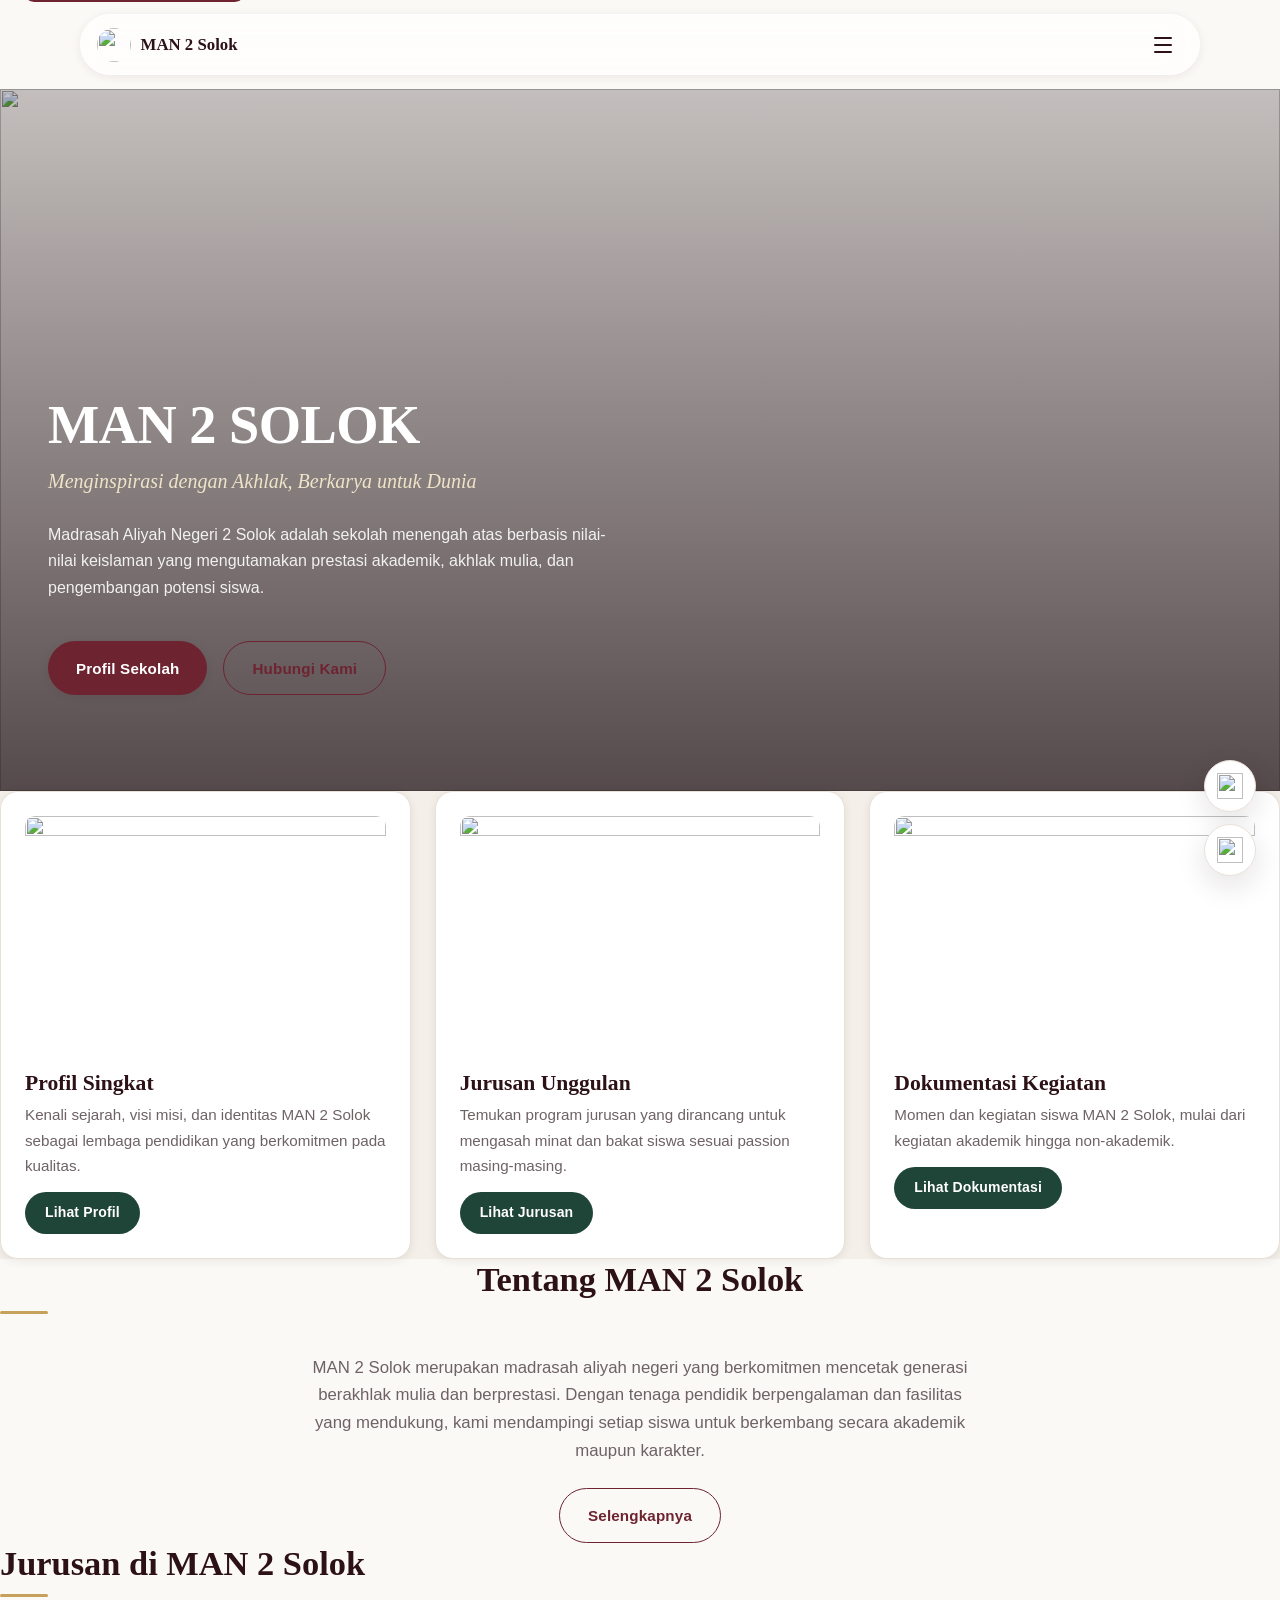
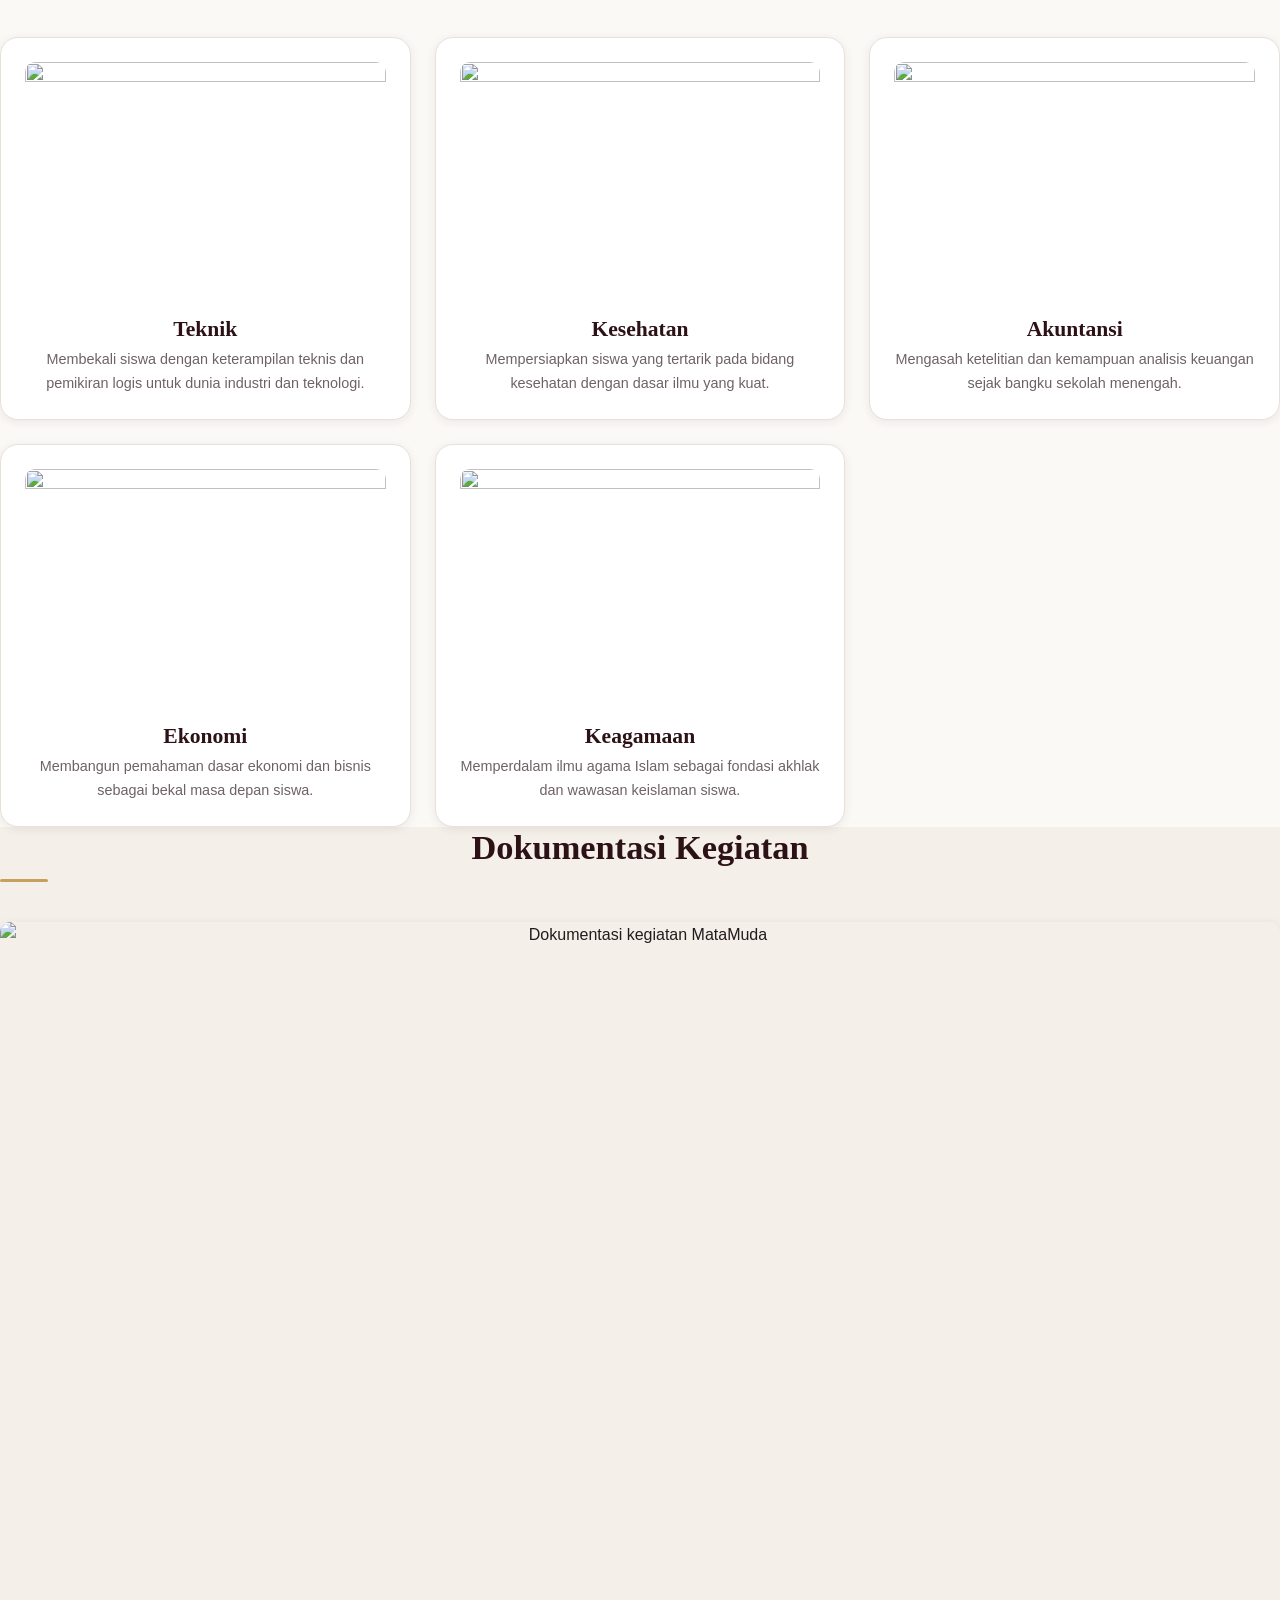
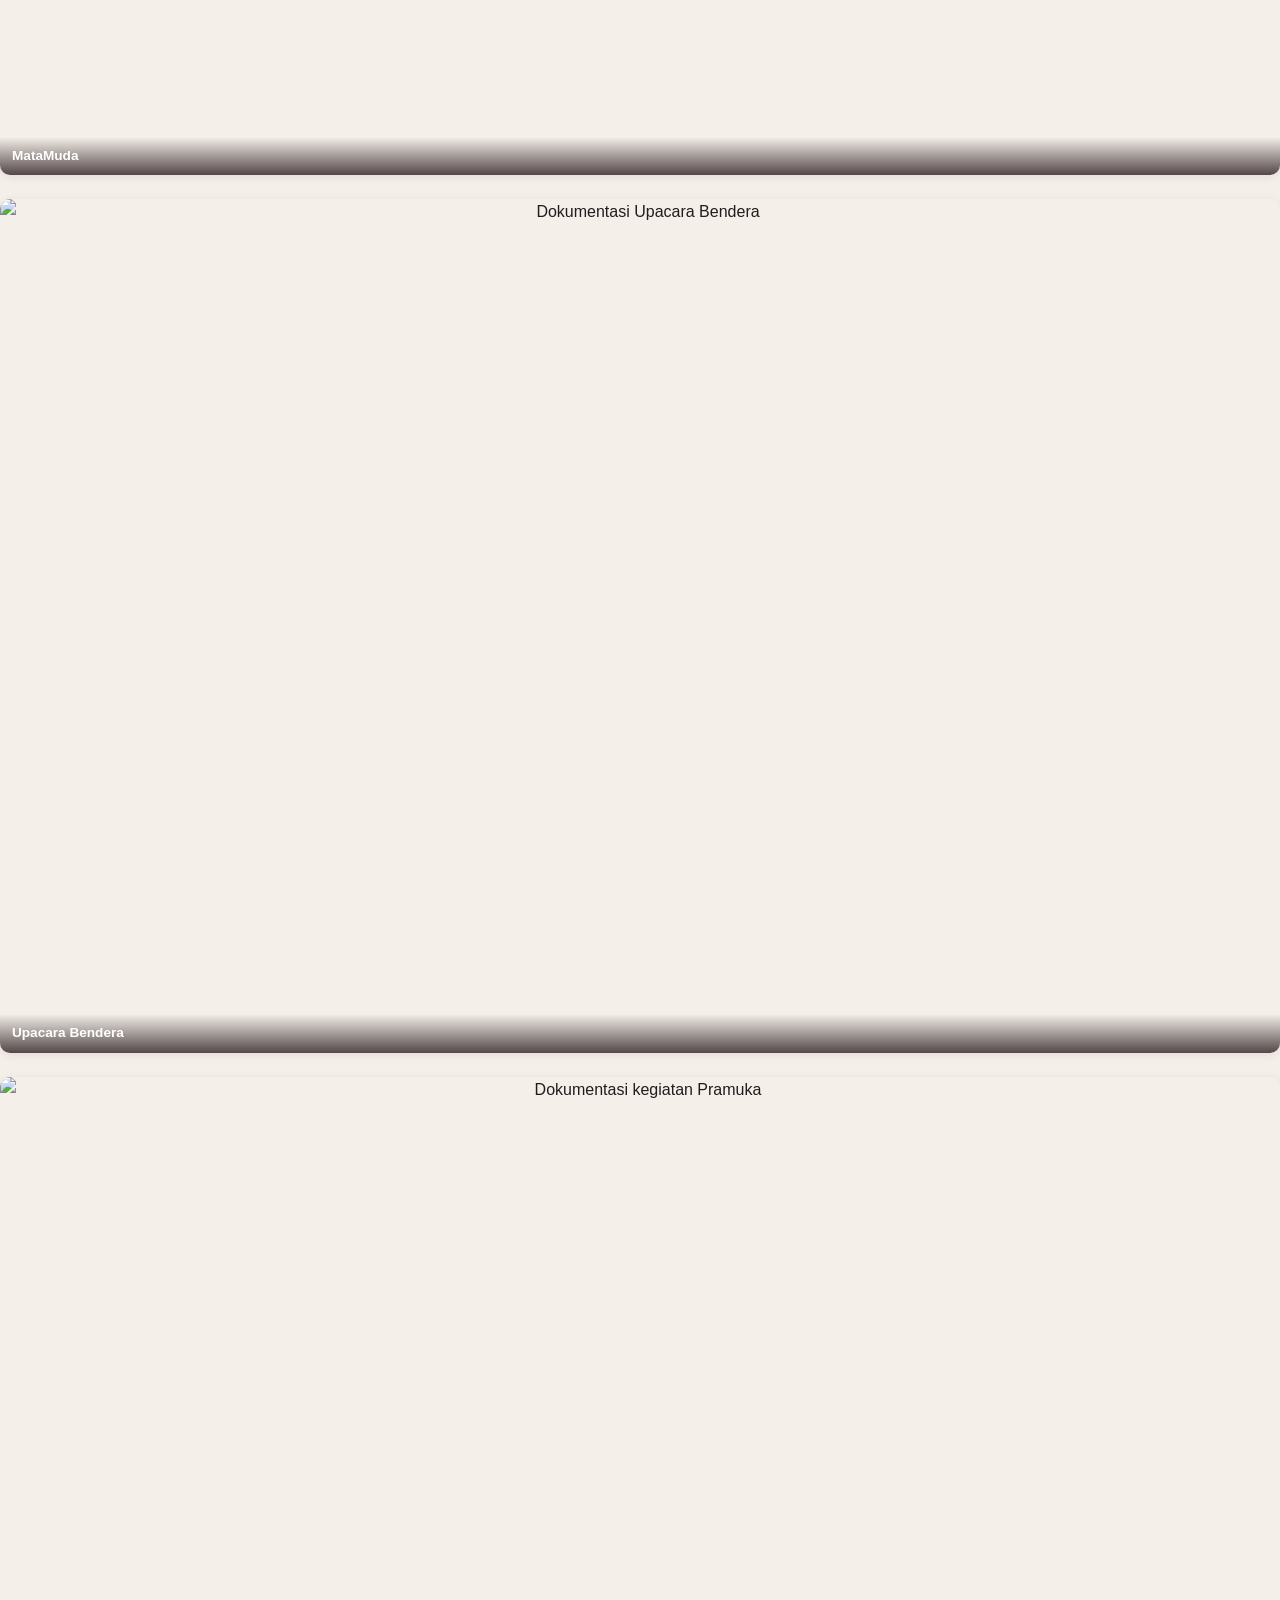
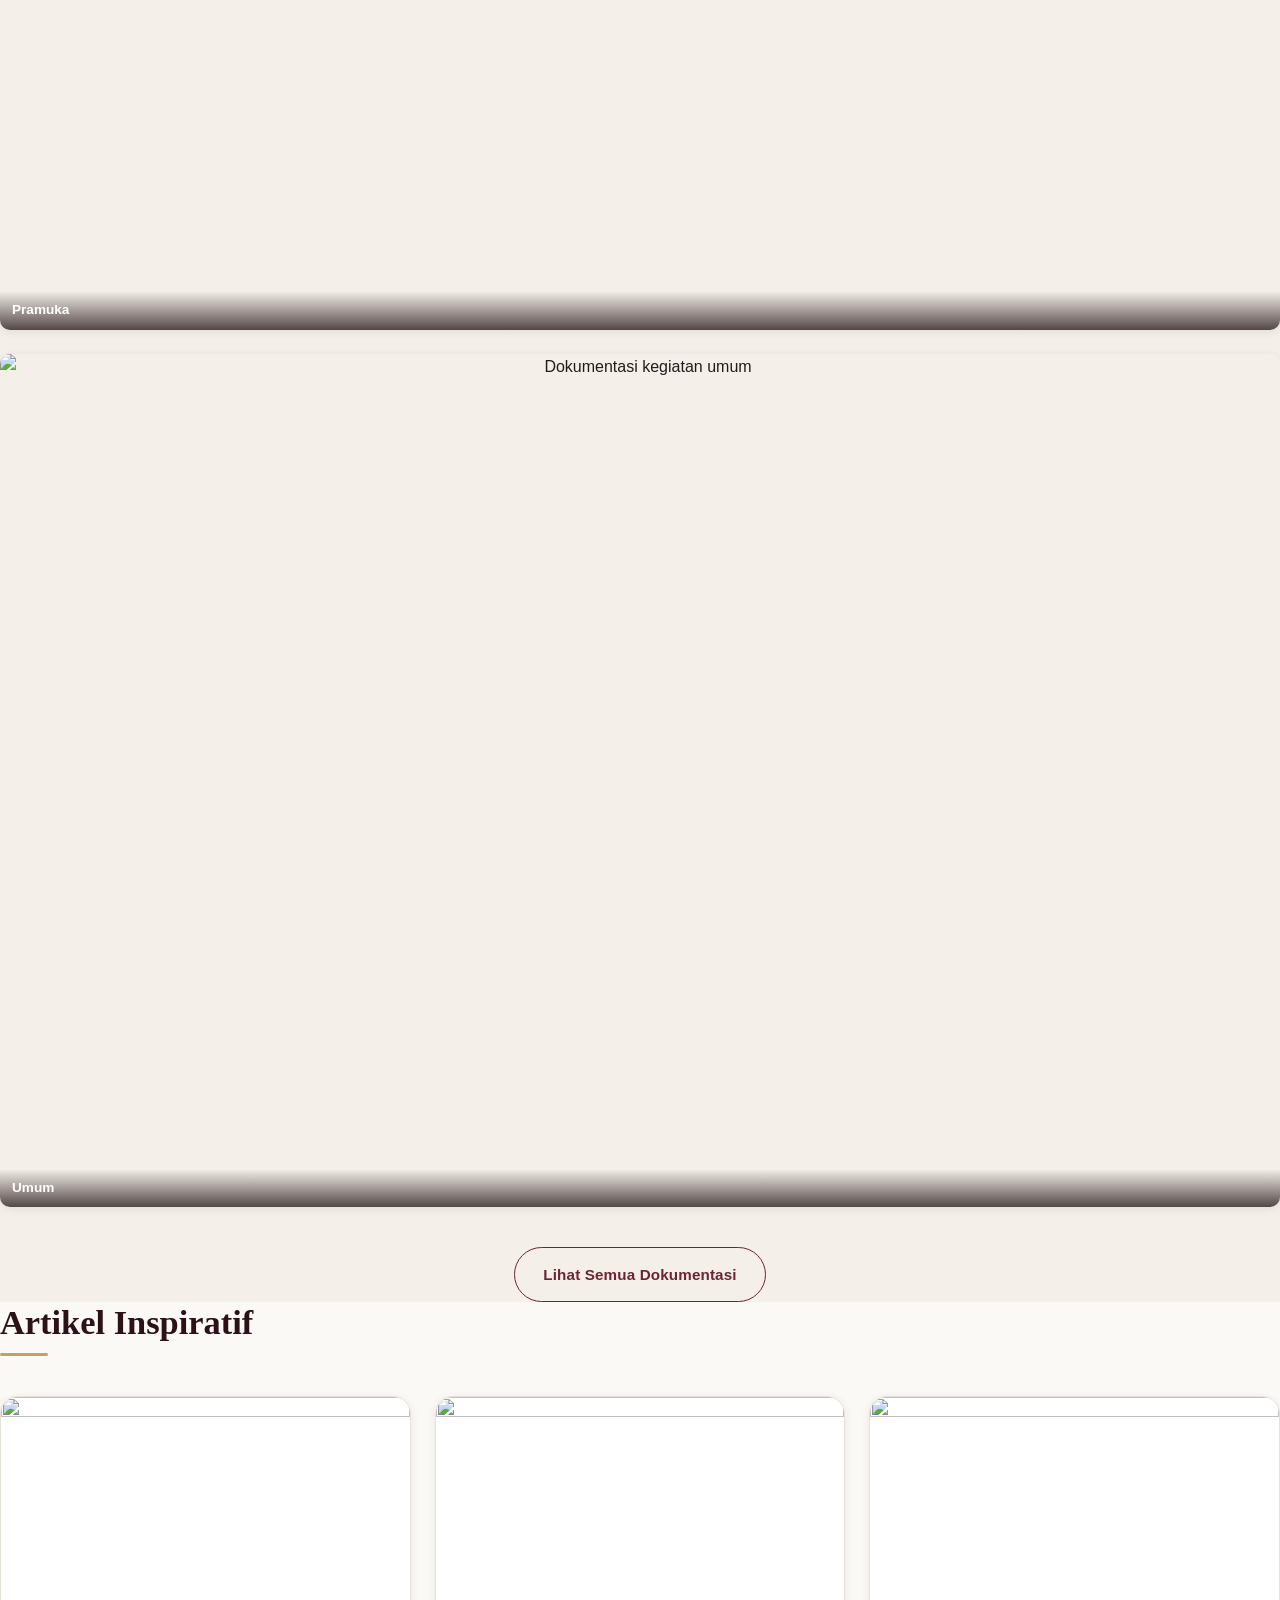
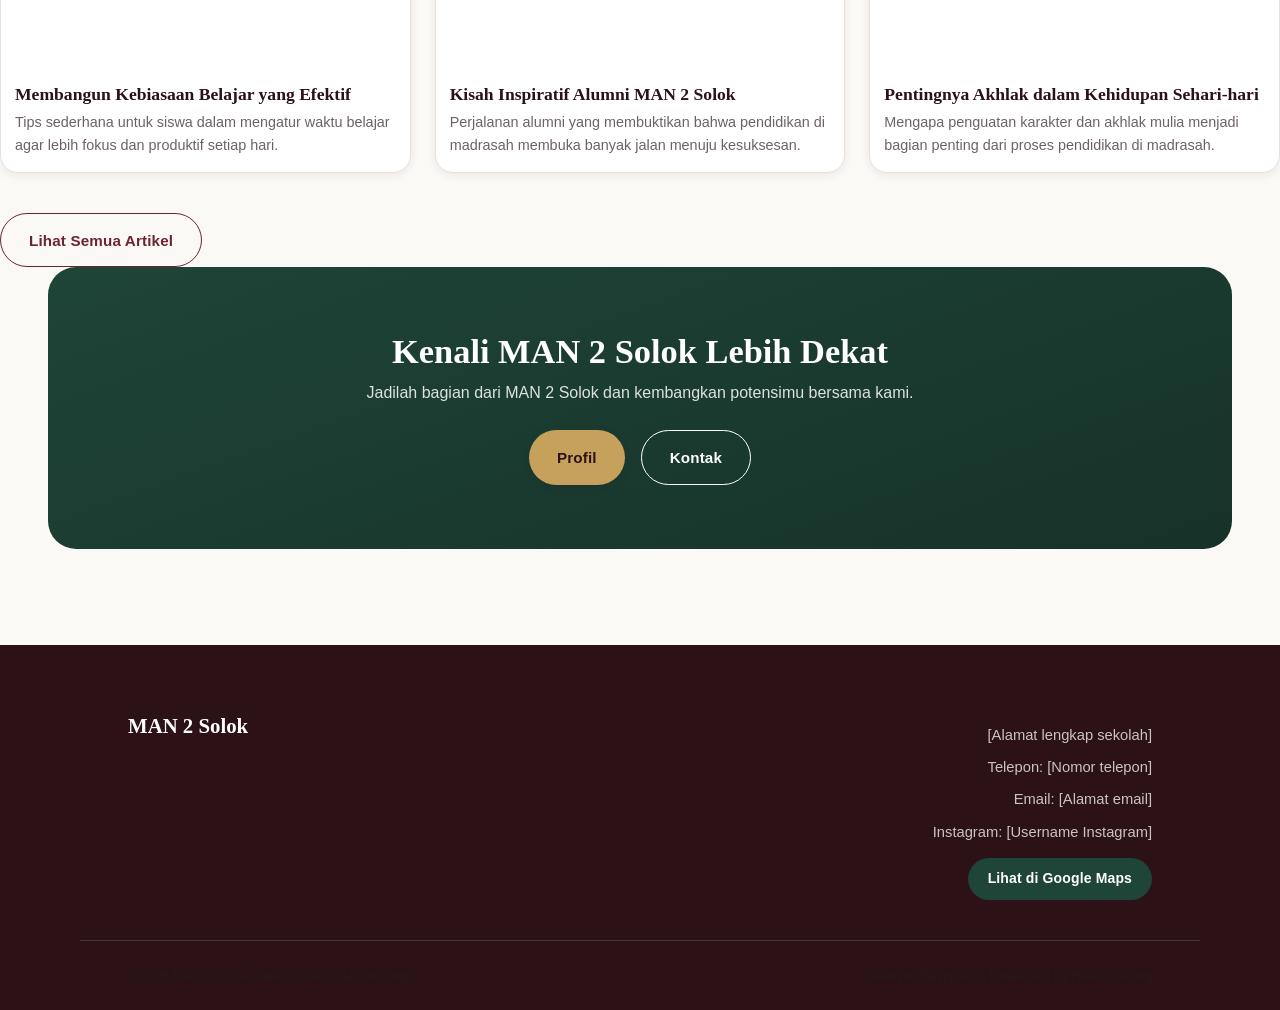
==== index.html @ d17313c2 "Add files via upload" ====
<!DOCTYPE html>
<html lang="id">
<head>
  <meta charset="UTF-8">
  <meta name="viewport" content="width=device-width, initial-scale=1.0">
  <title>MAN 2 Solok | Website Resmi</title>
  <meta name="description" content="Website resmi Madrasah Aliyah Negeri 2 Solok — profil sekolah, jurusan, fasilitas, dokumentasi kegiatan, dan artikel inspiratif.">
  <link rel="stylesheet" href="style.css">
</head>
<body>

  <!-- Skip link untuk aksesibilitas -->
  <a href="#konten-utama" class="skip-link">Lewati ke konten utama</a>

  <!-- ===================== LOADING SCREEN ===================== -->
  <div class="loading-screen" id="loading-screen" role="status" aria-live="polite">
    <div class="loading-content">
      <p class="loading-line loading-welcome">Welcome to MAN 2 SOLOK</p>
      <p class="loading-line loading-caption">Animasi Loading yang Premium</p>
      <p class="loading-line loading-credit">Project by Haikal Ashidiq</p>
    </div>
  </div>

  <!-- ===================== HEADER / NAVIGASI ===================== -->
  <header class="site-header" id="site-header">
    <div class="header-inner">
      <a href="index.html" class="brand">
        <img src="assets/logo.png" alt="" class="brand-logo">
        <span class="brand-name">MAN 2 Solok</span>
      </a>

      <button type="button" class="menu-toggle" id="menu-toggle" aria-controls="fullscreen-menu" aria-expanded="false">
        <span class="menu-toggle-bar"></span>
        <span class="menu-toggle-bar"></span>
        <span class="menu-toggle-bar"></span>
        <span class="sr-only">Buka menu navigasi</span>
      </button>
    </div>
  </header>

  <!-- ===================== FULLSCREEN MENU OVERLAY ===================== -->
  <nav class="fullscreen-menu" id="fullscreen-menu" aria-hidden="true" aria-label="Menu utama">
    <ul class="fullscreen-menu-list">
      <li><a href="index.html" class="fullscreen-menu-link">Beranda</a></li>
      <li><a href="profil.html" class="fullscreen-menu-link">Profil Sekolah</a></li>
      <li><a href="jurusan.html" class="fullscreen-menu-link">Jurusan</a></li>
      <li><a href="fasilitas.html" class="fullscreen-menu-link">Fasilitas</a></li>
      <li><a href="dokumentasi.html" class="fullscreen-menu-link">Dokumentasi</a></li>
      <li><a href="artikel.html" class="fullscreen-menu-link">Artikel Inspiratif</a></li>
      <li><a href="kontak.html" class="fullscreen-menu-link">Kontak</a></li>
    </ul>
  </nav>

  <main id="konten-utama">

    <!-- ===================== HERO SECTION ===================== -->
    <section class="hero" id="hero">
      <div class="hero-media">
        <img src="assets/hero.webp" alt="" class="hero-image">
        <div class="hero-overlay"></div>
      </div>
      <div class="hero-content">
        <h1 class="hero-title">MAN 2 SOLOK</h1>
        <p class="hero-tagline">Menginspirasi dengan Akhlak, Berkarya untuk Dunia</p>
        <p class="hero-text">Madrasah Aliyah Negeri 2 Solok adalah sekolah menengah atas berbasis nilai-nilai keislaman yang mengutamakan prestasi akademik, akhlak mulia, dan pengembangan potensi siswa.</p>
        <div class="hero-actions">
          <a href="profil.html" class="btn btn-primary">Profil Sekolah</a>
          <a href="kontak.html" class="btn btn-secondary">Hubungi Kami</a>
        </div>
      </div>
    </section>

    <!-- ===================== HIGHLIGHT SECTION ===================== -->
    <section class="highlight-section" id="highlight" aria-labelledby="highlight-heading">
      <h2 id="highlight-heading" class="section-heading sr-only">Sekilas MAN 2 Solok</h2>
      <div class="highlight-grid">

        <article class="highlight-card">
          <img src="assets/highlight-profil.webp" alt="" class="highlight-image">
          <h3 class="highlight-title">Profil Singkat</h3>
          <p class="highlight-desc">Kenali sejarah, visi misi, dan identitas MAN 2 Solok sebagai lembaga pendidikan yang berkomitmen pada kualitas.</p>
          <a href="profil.html" class="btn btn-card">Lihat Profil</a>
        </article>

        <article class="highlight-card">
          <img src="assets/highlight-jurusan.webp" alt="" class="highlight-image">
          <h3 class="highlight-title">Jurusan Unggulan</h3>
          <p class="highlight-desc">Temukan program jurusan yang dirancang untuk mengasah minat dan bakat siswa sesuai passion masing-masing.</p>
          <a href="jurusan.html" class="btn btn-card">Lihat Jurusan</a>
        </article>

        <article class="highlight-card">
          <img src="assets/highlight-dokumentasi.webp" alt="" class="highlight-image">
          <h3 class="highlight-title">Dokumentasi Kegiatan</h3>
          <p class="highlight-desc">Momen dan kegiatan siswa MAN 2 Solok, mulai dari kegiatan akademik hingga non-akademik.</p>
          <a href="dokumentasi.html" class="btn btn-card">Lihat Dokumentasi</a>
        </article>

      </div>
    </section>

    <!-- ===================== ABOUT PREVIEW ===================== -->
    <section class="about-preview" id="about-preview" aria-labelledby="about-heading">
      <h2 id="about-heading" class="section-heading">Tentang MAN 2 Solok</h2>
      <p class="about-text">MAN 2 Solok merupakan madrasah aliyah negeri yang berkomitmen mencetak generasi berakhlak mulia dan berprestasi. Dengan tenaga pendidik berpengalaman dan fasilitas yang mendukung, kami mendampingi setiap siswa untuk berkembang secara akademik maupun karakter.</p>
      <a href="profil.html" class="btn btn-secondary">Selengkapnya</a>
    </section>

    <!-- ===================== JURUSAN PREVIEW ===================== -->
    <section class="jurusan-preview" id="jurusan-preview" aria-labelledby="jurusan-heading">
      <h2 id="jurusan-heading" class="section-heading">Jurusan di MAN 2 Solok</h2>
      <div class="jurusan-grid">

        <article class="jurusan-card">
          <img src="assets/jurusan-teknik.webp" alt="" class="jurusan-image">
          <h3 class="jurusan-title">Teknik</h3>
          <p class="jurusan-desc">Membekali siswa dengan keterampilan teknis dan pemikiran logis untuk dunia industri dan teknologi.</p>
        </article>

        <article class="jurusan-card">
          <img src="assets/jurusan-kesehatan.webp" alt="" class="jurusan-image">
          <h3 class="jurusan-title">Kesehatan</h3>
          <p class="jurusan-desc">Mempersiapkan siswa yang tertarik pada bidang kesehatan dengan dasar ilmu yang kuat.</p>
        </article>

        <article class="jurusan-card">
          <img src="assets/jurusan-akuntansi.webp" alt="" class="jurusan-image">
          <h3 class="jurusan-title">Akuntansi</h3>
          <p class="jurusan-desc">Mengasah ketelitian dan kemampuan analisis keuangan sejak bangku sekolah menengah.</p>
        </article>

        <article class="jurusan-card">
          <img src="assets/jurusan-ekonomi.webp" alt="" class="jurusan-image">
          <h3 class="jurusan-title">Ekonomi</h3>
          <p class="jurusan-desc">Membangun pemahaman dasar ekonomi dan bisnis sebagai bekal masa depan siswa.</p>
        </article>

        <article class="jurusan-card">
          <img src="assets/jurusan-keagamaan.webp" alt="" class="jurusan-image">
          <h3 class="jurusan-title">Keagamaan</h3>
          <p class="jurusan-desc">Memperdalam ilmu agama Islam sebagai fondasi akhlak dan wawasan keislaman siswa.</p>
        </article>

      </div>
    </section>

    <!-- ===================== DOCUMENTATION PREVIEW ===================== -->
    <section class="dokumentasi-preview" id="dokumentasi-preview" aria-labelledby="dokumentasi-heading">
      <h2 id="dokumentasi-heading" class="section-heading">Dokumentasi Kegiatan</h2>
      <div class="dokumentasi-grid">

        <figure class="dokumentasi-item">
          <img src="assets/dokumentasi-matamuda.webp" alt="Dokumentasi kegiatan MataMuda" class="dokumentasi-image">
          <figcaption class="dokumentasi-caption">MataMuda</figcaption>
        </figure>

        <figure class="dokumentasi-item">
          <img src="assets/dokumentasi-upacara.webp" alt="Dokumentasi Upacara Bendera" class="dokumentasi-image">
          <figcaption class="dokumentasi-caption">Upacara Bendera</figcaption>
        </figure>

        <figure class="dokumentasi-item">
          <img src="assets/dokumentasi-pramuka.webp" alt="Dokumentasi kegiatan Pramuka" class="dokumentasi-image">
          <figcaption class="dokumentasi-caption">Pramuka</figcaption>
        </figure>

        <figure class="dokumentasi-item">
          <img src="assets/dokumentasi-umum.webp" alt="Dokumentasi kegiatan umum" class="dokumentasi-image">
          <figcaption class="dokumentasi-caption">Umum</figcaption>
        </figure>

      </div>
      <a href="dokumentasi.html" class="btn btn-secondary">Lihat Semua Dokumentasi</a>
    </section>

    <!-- ===================== ARTICLE PREVIEW ===================== -->
    <section class="artikel-preview" id="artikel-preview" aria-labelledby="artikel-heading">
      <h2 id="artikel-heading" class="section-heading">Artikel Inspiratif</h2>
      <div class="artikel-grid">

        <article class="artikel-card">
          <img src="assets/artikel-1.webp" alt="" class="artikel-image">
          <h3 class="artikel-title">Membangun Kebiasaan Belajar yang Efektif</h3>
          <p class="artikel-excerpt">Tips sederhana untuk siswa dalam mengatur waktu belajar agar lebih fokus dan produktif setiap hari.</p>
        </article>

        <article class="artikel-card">
          <img src="assets/artikel-2.webp" alt="" class="artikel-image">
          <h3 class="artikel-title">Kisah Inspiratif Alumni MAN 2 Solok</h3>
          <p class="artikel-excerpt">Perjalanan alumni yang membuktikan bahwa pendidikan di madrasah membuka banyak jalan menuju kesuksesan.</p>
        </article>

        <article class="artikel-card">
          <img src="assets/artikel-3.webp" alt="" class="artikel-image">
          <h3 class="artikel-title">Pentingnya Akhlak dalam Kehidupan Sehari-hari</h3>
          <p class="artikel-excerpt">Mengapa penguatan karakter dan akhlak mulia menjadi bagian penting dari proses pendidikan di madrasah.</p>
        </article>

      </div>
      <a href="artikel.html" class="btn btn-secondary">Lihat Semua Artikel</a>
    </section>

    <!-- ===================== CALL TO ACTION ===================== -->
    <section class="cta-section" id="cta" aria-labelledby="cta-heading">
      <h2 id="cta-heading" class="cta-heading">Kenali MAN 2 Solok Lebih Dekat</h2>
      <p class="cta-text">Jadilah bagian dari MAN 2 Solok dan kembangkan potensimu bersama kami.</p>
      <div class="cta-actions">
        <a href="profil.html" class="btn btn-primary">Profil</a>
        <a href="kontak.html" class="btn btn-secondary">Kontak</a>
      </div>
    </section>

  </main>

  <!-- ===================== FOOTER ===================== -->
  <footer class="site-footer" id="site-footer">
    <div class="footer-inner">
      <div class="footer-brand">
        <span class="footer-name">MAN 2 Solok</span>
      </div>

      <div class="footer-contact">
        <p class="footer-address">[Alamat lengkap sekolah]</p>
        <p class="footer-phone">Telepon: [Nomor telepon]</p>
        <p class="footer-email">Email: [Alamat email]</p>
        <p class="footer-instagram">Instagram: [Username Instagram]</p>
        <a href="https://www.google.com/maps/search/?api=1&amp;query=MAN+2+Solok" class="btn btn-card footer-map-btn" target="_blank" rel="noopener noreferrer">Lihat di Google Maps</a>
      </div>
    </div>

    <div class="footer-bottom">
      <p class="footer-copyright">&copy; 2026 MAN 2 Solok. Seluruh hak cipta dilindungi.</p>
      <p class="footer-credit">Website Designed &amp; Developed by Haikal Ashidiq</p>
    </div>
  </footer>

  <!-- ===================== FLOATING ACTION BUTTONS ===================== -->
  <div class="floating-actions" id="floating-actions">
    <!-- TODO: ganti href dengan link resmi Instagram -->
    <a href="#" class="floating-btn floating-btn-instagram" aria-label="Instagram MAN 2 Solok" target="_blank" rel="noopener noreferrer">
      <img src="assets/instagram.png" alt="" class="floating-icon">
    </a>
    <!-- TODO: ganti href dengan link resmi WhatsApp -->
    <a href="#" class="floating-btn floating-btn-whatsapp" aria-label="Hubungi kami via WhatsApp" target="_blank" rel="noopener noreferrer">
      <img src="assets/whatsapp.png" alt="" class="floating-icon">
    </a>
  </div>

  <script src="script.js" defer></script>
</body>
</html>
---- style.css ----
/* ==========================================================================
   MAN 2 SOLOK — MASTER STYLESHEET
   Motto: "Menginspirasi dengan Akhlak, Berkarya untuk Dunia"
   Built only from selectors that actually exist in the 7 approved HTML pages.
   Sections:
   1 Reset/base  2 Root variables  3 Typography  4 Global layout  5 Links
   6 Buttons  7 Utilities  8 Loading screen  9 Header  10 Navigation
   11 Hero  12 Shared sections  13 Cards  14 Index/Beranda  15 Profil
   16 Jurusan  17 Fasilitas  18 Dokumentasi  19 Artikel  20 Kontak
   21 Footer  22 Floating buttons  23 Animations  24 Accessibility
   25 Responsive breakpoints
   ========================================================================== */

/* ---------- 1. RESET / BASE ---------- */
*, *::before, *::after { box-sizing: border-box; }
html { scroll-behavior: smooth; -webkit-text-size-adjust: 100%; }
body, h1, h2, h3, p, ul, ol, figure, blockquote, address { margin: 0; }
ul, ol { padding: 0; list-style: none; }
img { max-width: 100%; height: auto; display: block; }
a { color: inherit; text-decoration: none; }
button { font: inherit; color: inherit; background: none; border: 0; cursor: pointer; }

/* ---------- 2. ROOT VARIABLES ---------- */
:root {
  /* palette — maroon authoritative, forest green academic, soft gold accent, white dominant */
  --color-maroon: #6E2430;
  --color-maroon-dark: #4E1922;
  --color-maroon-ink: #2C1116;
  --color-forest: #1F4438;
  --color-forest-dark: #163229;
  --color-gold: #C6A15B;
  --color-gold-soft: #EFE3C8;
  --color-white: #FFFFFF;
  --color-bg: #FBF9F6;
  --color-bg-alt: #F4EFE9;
  --color-text: #241B1D;
  --color-text-muted: #6E6265;
  --color-border: #E8E1D9;
  --color-glass-bg: rgba(255, 255, 255, 0.7);
  --color-glass-border: rgba(255, 255, 255, 0.45);
  --color-overlay: rgba(30, 15, 18, 0.55);

  /* type */
  --font-display: 'Iowan Old Style', 'Palatino Linotype', Palatino, Georgia, 'Times New Roman', serif;
  --font-body: -apple-system, BlinkMacSystemFont, 'Segoe UI', Roboto, 'Helvetica Neue', Arial, sans-serif;

  /* spacing */
  --space-xs: 0.5rem;
  --space-sm: 0.875rem;
  --space-md: 1.5rem;
  --space-lg: 2.5rem;
  --space-xl: 4rem;
  --space-2xl: 6rem;

  /* shape */
  --radius-sm: 10px;
  --radius-md: 18px;
  --radius-lg: 28px;
  --radius-pill: 999px;

  /* elevation */
  --shadow-sm: 0 2px 10px rgba(44, 17, 22, 0.08);
  --shadow-md: 0 10px 30px rgba(44, 17, 22, 0.12);
  --shadow-lg: 0 20px 50px rgba(44, 17, 22, 0.16);

  /* motion */
  --transition-base: 220ms cubic-bezier(0.4, 0, 0.2, 1);
  --transition-slow: 480ms cubic-bezier(0.16, 1, 0.3, 1);

  /* layout */
  --content-width: 1120px;
  --content-padding: 1.25rem;
}

@media (min-width: 640px) { :root { --content-padding: 2rem; } }
@media (min-width: 1024px) { :root { --content-padding: 3rem; } }

/* ---------- 3. TYPOGRAPHY ---------- */
body {
  font-family: var(--font-body);
  font-size: 1rem;
  line-height: 1.65;
  color: var(--color-text);
  background: var(--color-bg);
  -webkit-font-smoothing: antialiased;
}

h1, h2, h3 { font-family: var(--font-display); font-weight: 600; line-height: 1.18; color: var(--color-maroon-ink); }
h1 { font-size: clamp(2.1rem, 6vw, 3.4rem); letter-spacing: -0.01em; }
h2 { font-size: clamp(1.5rem, 4vw, 2.15rem); }
h3 { font-size: clamp(1.1rem, 2.5vw, 1.35rem); }
p { color: var(--color-text); }

.section-heading {
  position: relative;
  margin-bottom: var(--space-lg);
  padding-bottom: var(--space-sm);
}
.section-heading::after {
  content: "";
  position: absolute;
  left: 0; bottom: 0;
  width: 48px; height: 3px;
  background: var(--color-gold);
  border-radius: var(--radius-pill);
}

/* ---------- 4. GLOBAL LAYOUT ---------- */
main { display: block; overflow-x: clip; }
.content-section {
  max-width: var(--content-width);
  margin: 0 auto;
  padding: var(--space-2xl) var(--content-padding);
}
.page-hero + .content-section { padding-top: var(--space-xl); }

/* ---------- 5. LINKS ---------- */
a:hover { color: var(--color-maroon); }
a:focus-visible,
button:focus-visible {
  outline: 2px solid var(--color-gold);
  outline-offset: 3px;
  border-radius: var(--radius-sm);
}

/* ---------- 6. BUTTONS ---------- */
.btn {
  display: inline-flex;
  align-items: center;
  gap: 0.5rem;
  padding: 0.85rem 1.75rem;
  border-radius: var(--radius-pill);
  font-family: var(--font-body);
  font-weight: 600;
  font-size: 0.95rem;
  letter-spacing: 0.01em;
  transition: transform var(--transition-base), box-shadow var(--transition-base), background var(--transition-base), color var(--transition-base);
  white-space: nowrap;
}
.btn-primary {
  background: var(--color-maroon);
  color: var(--color-white);
  box-shadow: var(--shadow-sm);
}
.btn-primary:hover { background: var(--color-maroon-dark); transform: translateY(-2px); box-shadow: var(--shadow-md); color: var(--color-white); }
.btn-secondary {
  background: transparent;
  color: var(--color-maroon);
  border: 1.5px solid var(--color-maroon);
}
.btn-secondary:hover { background: var(--color-maroon); color: var(--color-white); transform: translateY(-2px); }
.btn-card {
  padding: 0.6rem 1.25rem;
  font-size: 0.875rem;
  background: var(--color-forest);
  color: var(--color-white);
}
.btn-card:hover { background: var(--color-forest-dark); color: var(--color-white); transform: translateY(-1px); }

/* ---------- 7. UTILITIES ---------- */
.sr-only {
  position: absolute;
  width: 1px; height: 1px;
  padding: 0; margin: -1px;
  overflow: hidden;
  clip: rect(0, 0, 0, 0);
  white-space: nowrap;
  border: 0;
}
.skip-link {
  position: fixed;
  top: -3rem; left: var(--space-md);
  z-index: 1000;
  background: var(--color-maroon);
  color: var(--color-white);
  padding: 0.75rem 1.25rem;
  border-radius: var(--radius-sm);
  font-weight: 600;
  transition: top var(--transition-base);
}
.skip-link:focus { top: var(--space-md); color: var(--color-white); }

/* ---------- 8. LOADING SCREEN ---------- */
.loading-screen {
  position: fixed;
  inset: 0;
  z-index: 999;
  display: flex;
  align-items: center;
  justify-content: center;
  text-align: center;
  padding: var(--space-md);
  background:
    radial-gradient(circle at 30% 20%, rgba(198, 161, 91, 0.18), transparent 55%),
    linear-gradient(160deg, var(--color-maroon-ink) 0%, var(--color-maroon-dark) 48%, var(--color-forest-dark) 100%);
  animation: loading-screen-exit 700ms ease forwards;
  animation-delay: 5s;
}
.loading-content { max-width: 24rem; }
.loading-line {
  font-family: var(--font-display);
  color: var(--color-white);
  opacity: 0;
  transform: translateY(14px);
  animation: loading-line-in 700ms ease forwards;
}
.loading-welcome { font-size: clamp(1.4rem, 5vw, 1.9rem); font-weight: 600; animation-delay: 200ms; }
.loading-caption { margin-top: var(--space-xs); font-size: 0.95rem; color: var(--color-gold-soft); font-family: var(--font-body); letter-spacing: 0.03em; animation-delay: 550ms; }
.loading-credit { margin-top: var(--space-lg); font-size: 0.75rem; color: rgba(255,255,255,0.55); font-family: var(--font-body); text-transform: uppercase; letter-spacing: 0.12em; animation-delay: 900ms; }

/* ---------- 9. HEADER ---------- */
.site-header {
  position: sticky;
  top: 0;
  z-index: 500;
  padding: var(--space-sm) var(--content-padding);
}
.header-inner {
  max-width: var(--content-width);
  margin: 0 auto;
  display: flex;
  align-items: center;
  justify-content: space-between;
  padding: 0.6rem 1rem;
  background: var(--color-glass-bg);
  border: 1px solid var(--color-glass-border);
  border-radius: var(--radius-pill);
  box-shadow: var(--shadow-sm);
  backdrop-filter: blur(16px);
  -webkit-backdrop-filter: blur(16px);
}
.brand { display: flex; align-items: center; gap: 0.6rem; }
.brand-logo { width: 34px; height: 34px; border-radius: 50%; object-fit: cover; }
.brand-name { font-family: var(--font-display); font-weight: 600; font-size: 1.05rem; color: var(--color-maroon-ink); }

/* ---------- 10. NAVIGATION (menu toggle + fullscreen overlay) ---------- */
.menu-toggle {
  position: relative;
  width: 40px; height: 40px;
  display: flex;
  flex-direction: column;
  align-items: center;
  justify-content: center;
  gap: 5px;
  border-radius: 50%;
  transition: background var(--transition-base);
}
.menu-toggle:hover { background: rgba(110, 36, 48, 0.08); }
.menu-toggle-bar {
  width: 18px; height: 2px;
  background: var(--color-maroon-ink);
  border-radius: var(--radius-pill);
  transition: transform var(--transition-base), opacity var(--transition-base);
}
.menu-toggle[aria-expanded="true"] .menu-toggle-bar:nth-child(1) { transform: translateY(7px) rotate(45deg); }
.menu-toggle[aria-expanded="true"] .menu-toggle-bar:nth-child(2) { opacity: 0; }
.menu-toggle[aria-expanded="true"] .menu-toggle-bar:nth-child(3) { transform: translateY(-7px) rotate(-45deg); }

.fullscreen-menu {
  position: fixed;
  inset: 0;
  z-index: 900;
  display: flex;
  align-items: center;
  justify-content: center;
  background: linear-gradient(165deg, var(--color-maroon-ink) 0%, var(--color-maroon-dark) 55%, var(--color-forest-dark) 100%);
  opacity: 0;
  visibility: hidden;
  pointer-events: none;
  transform: scale(0.98);
  transition: opacity var(--transition-slow), transform var(--transition-slow), visibility var(--transition-slow);
}
.fullscreen-menu[aria-hidden="false"] {
  opacity: 1;
  visibility: visible;
  pointer-events: auto;
  transform: scale(1);
}
.fullscreen-menu-list { text-align: center; }
.fullscreen-menu-list li + li { margin-top: var(--space-sm); }
.fullscreen-menu-link {
  display: inline-block;
  font-family: var(--font-display);
  font-size: clamp(1.5rem, 6vw, 2.25rem);
  color: var(--color-white);
  padding: 0.15em 0.3em;
  transition: color var(--transition-base), opacity var(--transition-base);
  opacity: 0.85;
}
.fullscreen-menu-link:hover,
.fullscreen-menu-link:focus-visible { color: var(--color-gold); opacity: 1; }
.fullscreen-menu-link[aria-current="page"] {
  color: var(--color-gold);
  opacity: 1;
  text-decoration: underline;
  text-decoration-color: var(--color-gold);
  text-underline-offset: 0.3em;
}

/* ---------- 11. HERO ---------- */
.hero {
  position: relative;
  min-height: 78vh;
  display: flex;
  align-items: flex-end;
  overflow: hidden;
}
.hero-media { position: absolute; inset: 0; z-index: -1; }
.hero-image { width: 100%; height: 100%; object-fit: cover; }
.hero-overlay {
  position: absolute; inset: 0;
  background: linear-gradient(180deg, rgba(30,15,18,0.25) 0%, rgba(30,15,18,0.75) 100%);
}
.hero-content { color: var(--color-white); padding: var(--space-xl) var(--content-padding) var(--space-2xl); max-width: 42rem; }
.hero-title { color: var(--color-white); }
.hero-tagline { margin-top: var(--space-xs); font-family: var(--font-display); font-style: italic; font-size: clamp(1rem, 2.5vw, 1.25rem); color: var(--color-gold-soft); }
.hero-text { margin-top: var(--space-md); color: rgba(255,255,255,0.9); max-width: 36rem; }
.hero-actions { margin-top: var(--space-lg); display: flex; flex-wrap: wrap; gap: 0.85rem; }

.page-hero {
  padding: var(--space-2xl) var(--content-padding) var(--space-xl);
  text-align: center;
  background:
    radial-gradient(circle at 15% 0%, rgba(198,161,91,0.12), transparent 55%),
    linear-gradient(180deg, var(--color-bg-alt) 0%, var(--color-bg) 100%);
  border-bottom: 1px solid var(--color-border);
}
.page-hero-title { color: var(--color-maroon-ink); }
.page-hero-tagline { margin: var(--space-sm) auto 0; max-width: 34rem; font-family: var(--font-display); font-style: italic; color: var(--color-forest); font-size: 1.05rem; }

/* ---------- 12. SHARED SECTIONS ---------- */
.content-section .section-heading { text-align: left; }

/* ---------- 13. CARDS (shared surface across every card-like component) ---------- */
.highlight-card,
.jurusan-card,
.fasilitas-card,
.artikel-card,
.speech-card,
.history-card,
.organisasi-card,
.vision-statement-card,
.indikator-card {
  background: var(--color-white);
  border: 1px solid var(--color-border);
  border-radius: var(--radius-md);
  box-shadow: var(--shadow-sm);
  transition: transform var(--transition-base), box-shadow var(--transition-base);
}
.highlight-card:hover,
.jurusan-card:hover,
.fasilitas-card:hover,
.artikel-card:hover {
  transform: translateY(-4px);
  box-shadow: var(--shadow-md);
}

/* ===================== 14. INDEX / BERANDA ===================== */
.highlight-section { background: var(--color-bg-alt); }
.highlight-grid { display: grid; gap: var(--space-md); grid-template-columns: 1fr; }
.highlight-card { padding: var(--space-md); }
.highlight-image { width: 100%; aspect-ratio: 3 / 2; object-fit: cover; border-radius: var(--radius-sm); }
.highlight-title { margin-top: var(--space-sm); }
.highlight-desc { margin-top: 0.4rem; color: var(--color-text-muted); font-size: 0.95rem; }
.highlight-card .btn-card { margin-top: var(--space-sm); }

.about-preview { text-align: center; }
.about-text { max-width: 42rem; margin: 0 auto; color: var(--color-text-muted); font-size: 1.05rem; }
.about-preview .btn-secondary { margin-top: var(--space-md); }

#jurusan-preview .jurusan-grid,
#dokumentasi-preview .dokumentasi-grid,
#artikel-preview .artikel-grid { display: grid; gap: var(--space-md); grid-template-columns: 1fr; }
#jurusan-preview .jurusan-card { padding: var(--space-md); text-align: center; }
#jurusan-preview .jurusan-image { width: 100%; aspect-ratio: 3 / 2; object-fit: cover; border-radius: var(--radius-sm); }
#jurusan-preview .jurusan-title { margin-top: var(--space-sm); }
#jurusan-preview .jurusan-desc { margin-top: 0.35rem; color: var(--color-text-muted); font-size: 0.9rem; }

#dokumentasi-preview { background: var(--color-bg-alt); text-align: center; }
.dokumentasi-grid { grid-template-columns: repeat(2, 1fr); }
.dokumentasi-item { position: relative; border-radius: var(--radius-sm); overflow: hidden; box-shadow: var(--shadow-sm); }
.dokumentasi-image { width: 100%; aspect-ratio: 3 / 2; object-fit: cover; }
.dokumentasi-caption {
  position: absolute; left: 0; right: 0; bottom: 0;
  padding: 0.5rem 0.75rem;
  background: linear-gradient(0deg, rgba(30,15,18,0.75), transparent);
  color: var(--color-white);
  font-size: 0.85rem; font-weight: 600;
  text-align: left;
}
#dokumentasi-preview > .btn-secondary { margin-top: var(--space-lg); }

#artikel-preview .artikel-card { overflow: hidden; }
#artikel-preview .artikel-image { width: 100%; aspect-ratio: 3 / 2; object-fit: cover; }
#artikel-preview .artikel-title { padding: var(--space-sm) var(--space-sm) 0; font-size: 1.1rem; }
#artikel-preview .artikel-excerpt { padding: 0.4rem var(--space-sm) var(--space-sm); color: var(--color-text-muted); font-size: 0.9rem; }
#artikel-preview > .btn-secondary { margin-top: var(--space-lg); }

.cta-section {
  text-align: center;
  background: linear-gradient(160deg, var(--color-forest) 0%, var(--color-forest-dark) 100%);
  color: var(--color-white);
  border-radius: var(--radius-lg);
  margin: 0 var(--content-padding) var(--space-2xl);
  padding: var(--space-xl) var(--space-md);
}
.cta-heading { color: var(--color-white); }
.cta-text { margin-top: var(--space-xs); color: rgba(255,255,255,0.85); }
.cta-actions { margin-top: var(--space-md); display: flex; justify-content: center; flex-wrap: wrap; gap: 0.85rem; }
.cta-section .btn-primary { background: var(--color-gold); color: var(--color-maroon-ink); }
.cta-section .btn-primary:hover { background: var(--color-gold-soft); }
.cta-section .btn-secondary { border-color: var(--color-white); color: var(--color-white); }
.cta-section .btn-secondary:hover { background: var(--color-white); color: var(--color-forest-dark); }

/* ===================== 15. PROFIL ===================== */
.speech-card { padding: var(--space-lg); display: grid; gap: var(--space-md); }
.speech-photo { border-radius: var(--radius-sm); overflow: hidden; }
.speech-photo img { width: 100%; aspect-ratio: 3 / 2; object-fit: cover; }
.speech-quote { font-family: var(--font-display); font-style: italic; font-size: 1.1rem; color: var(--color-maroon-ink); border-left: 3px solid var(--color-gold); padding-left: var(--space-sm); }
.speech-quote p + p { margin-top: 0.6rem; }
.speech-attribution { border-top: 1px solid var(--color-border); padding-top: var(--space-sm); }
.speech-name { font-weight: 700; color: var(--color-maroon-ink); }
.speech-role { color: var(--color-text-muted); font-size: 0.9rem; }

.history-card { padding: var(--space-lg); }
.history-timeline { display: flex; flex-direction: column; gap: var(--space-md); }
.history-item { position: relative; padding-left: var(--space-md); border-left: 2px solid var(--color-border); }
.history-item::before {
  content: "";
  position: absolute; left: -5px; top: 0.4em;
  width: 8px; height: 8px; border-radius: 50%;
  background: var(--color-gold);
}
.history-item p { color: var(--color-text-muted); }
.history-highlight { color: var(--color-maroon); font-style: normal; font-weight: 700; }

.visi-section { text-align: center; }
.vision-statement-card { padding: var(--space-xl) var(--space-lg); background: var(--color-bg-alt); border: none; position: relative; }
.vision-statement-card::before { content: "\201C"; position: absolute; top: 0.2rem; left: 1.25rem; font-family: var(--font-display); font-size: 3.5rem; color: var(--color-gold); line-height: 1; }
.vision-statement { font-family: var(--font-display); font-size: clamp(1.25rem, 3vw, 1.75rem); font-style: italic; color: var(--color-maroon-ink); }

.indikator-list { display: grid; grid-template-columns: 1fr; gap: var(--space-sm); }
.indikator-card { display: flex; align-items: center; gap: var(--space-sm); padding: var(--space-sm) var(--space-md); }
.indikator-number {
  flex-shrink: 0;
  display: flex; align-items: center; justify-content: center;
  width: 2.25rem; height: 2.25rem;
  border-radius: 50%;
  background: var(--color-forest);
  color: var(--color-white);
  font-family: var(--font-display); font-weight: 700; font-size: 0.95rem;
}
.indikator-text { font-weight: 600; color: var(--color-maroon-ink); }

.misi-list { display: flex; flex-direction: column; gap: var(--space-xs); }
.misi-item {
  display: flex; align-items: flex-start; gap: 0.6rem;
  padding: var(--space-sm) var(--space-md);
  background: var(--color-white);
  border: 1px solid var(--color-border);
  border-radius: var(--radius-sm);
}
.misi-item::before { content: "\2713"; color: var(--color-gold); font-weight: 700; flex-shrink: 0; }
.misi-text { color: var(--color-text); font-size: 0.95rem; }

.closing-section { background: var(--color-bg-alt); }
.organisasi-card { display: grid; gap: var(--space-md); text-align: center; padding: var(--space-lg); }
.organisasi-photo { border-radius: var(--radius-sm); overflow: hidden; }
.organisasi-photo img { width: 100%; aspect-ratio: 3 / 2; object-fit: cover; }
.organisasi-text { max-width: 38rem; margin: 0 auto; color: var(--color-text-muted); }

/* ===================== 16. JURUSAN ===================== */
.jurusan-list-section .jurusan-grid { display: grid; grid-template-columns: 1fr; gap: var(--space-md); }
.jurusan-list-section .jurusan-card { position: relative; padding: var(--space-md); text-align: center; }
.jurusan-number {
  position: absolute; top: 0.75rem; left: 0.75rem; z-index: 1;
  display: flex; align-items: center; justify-content: center;
  width: 2.25rem; height: 2.25rem; border-radius: 50%;
  background: var(--color-glass-bg);
  border: 1px solid var(--color-glass-border);
  backdrop-filter: blur(6px);
  font-family: var(--font-display); font-weight: 700; color: var(--color-maroon-ink);
}
.jurusan-photo { border-radius: var(--radius-sm); overflow: hidden; }
.jurusan-photo img { width: 100%; aspect-ratio: 3 / 2; object-fit: cover; }
.jurusan-list-section .jurusan-title { margin-top: var(--space-sm); }
.jurusan-list-section .jurusan-desc { margin-top: 0.35rem; color: var(--color-text-muted); font-size: 0.92rem; }

/* ===================== 17. FASILITAS ===================== */
.fasilitas-grid { display: grid; grid-template-columns: 1fr; gap: var(--space-md); }
.fasilitas-card { position: relative; padding: var(--space-md); text-align: center; }
.fasilitas-number {
  position: absolute; top: 0.75rem; left: 0.75rem; z-index: 1;
  display: flex; align-items: center; justify-content: center;
  width: 2.25rem; height: 2.25rem; border-radius: 50%;
  background: var(--color-glass-bg);
  border: 1px solid var(--color-glass-border);
  backdrop-filter: blur(6px);
  font-family: var(--font-display); font-weight: 700; color: var(--color-maroon-ink);
}
.fasilitas-photo { border-radius: var(--radius-sm); overflow: hidden; }
.fasilitas-photo img { width: 100%; aspect-ratio: 3 / 2; object-fit: cover; }
.fasilitas-title { margin-top: var(--space-sm); }
.fasilitas-desc { margin-top: 0.35rem; color: var(--color-text-muted); font-size: 0.92rem; }

/* ===================== 18. DOKUMENTASI ===================== */
.dokumentasi-category:nth-of-type(even) { background: var(--color-bg-alt); }
.dokumentasi-desc { color: var(--color-text-muted); margin-top: -0.75rem; margin-bottom: var(--space-md); }
.dokumentasi-category .dokumentasi-gallery { display: grid; grid-template-columns: repeat(2, 1fr); gap: var(--space-sm); }
.dokumentasi-photo { border-radius: var(--radius-sm); overflow: hidden; box-shadow: var(--shadow-sm); transition: transform var(--transition-base), box-shadow var(--transition-base); }
.dokumentasi-photo img { width: 100%; aspect-ratio: 3 / 2; object-fit: cover; transition: transform var(--transition-slow); }
.dokumentasi-photo:hover { box-shadow: var(--shadow-md); }
.dokumentasi-photo:hover img,
.dokumentasi-photo:focus-within img { transform: scale(1.05); }

/* ===================== 19. ARTIKEL ===================== */
.artikel-list-section { display: flex; flex-direction: column; gap: var(--space-xl); }
.artikel-list-section .artikel-card { overflow: hidden; }
.artikel-photo img { width: 100%; aspect-ratio: 3 / 2; object-fit: cover; }
.artikel-body { padding: var(--space-lg); }
.artikel-label {
  display: inline-block;
  font-size: 0.75rem; font-weight: 700; text-transform: uppercase; letter-spacing: 0.1em;
  color: var(--color-gold);
}
.artikel-list-section .artikel-title { margin-top: 0.5rem; font-size: clamp(1.3rem, 3.5vw, 1.9rem); }
.artikel-text { margin-top: var(--space-sm); color: var(--color-text-muted); line-height: 1.8; }
.artikel-source {
  display: inline-flex; align-items: center; gap: 0.35rem;
  margin-top: var(--space-md);
  font-weight: 600; font-size: 0.9rem; color: var(--color-forest);
  border-bottom: 1px solid var(--color-forest);
}
.artikel-source::after { content: "\2197"; }
.artikel-source:hover { color: var(--color-maroon); border-color: var(--color-maroon); }

@media (min-width: 640px) {
  .artikel-list-section .artikel-card { display: grid; grid-template-columns: 1fr 1.3fr; align-items: stretch; }
  .artikel-photo { height: 100%; }
  .artikel-photo img { height: 100%; aspect-ratio: auto; }
}

/* ===================== 20. KONTAK ===================== */
.kontak-address { }
.kontak-list { display: flex; flex-direction: column; gap: var(--space-sm); }
.kontak-item {
  display: flex; flex-direction: column; gap: 0.2rem;
  padding: var(--space-md);
  background: var(--color-white);
  border: 1px solid var(--color-border);
  border-radius: var(--radius-sm);
  min-height: 44px;
  justify-content: center;
}
.kontak-label { font-size: 0.78rem; text-transform: uppercase; letter-spacing: 0.08em; color: var(--color-gold); font-weight: 700; }
.kontak-value { font-size: 1.02rem; color: var(--color-text); }
.kontak-link { transition: color var(--transition-base); }
.kontak-link:hover { color: var(--color-maroon); text-decoration: underline; }
.lokasi-section { text-align: center; }

/* ===================== 21. FOOTER ===================== */
.site-footer { background: var(--color-maroon-ink); color: rgba(255,255,255,0.85); margin-top: var(--space-2xl); }
.footer-inner {
  max-width: var(--content-width);
  margin: 0 auto;
  padding: var(--space-xl) var(--content-padding) var(--space-lg);
  display: grid;
  gap: var(--space-lg);
}
.footer-name { font-family: var(--font-display); font-size: 1.3rem; font-weight: 700; color: var(--color-white); }
.footer-contact p { margin-top: 0.5rem; font-size: 0.92rem; color: rgba(255,255,255,0.75); }
.footer-contact > p:first-child { margin-top: var(--space-sm); }
.footer-map-btn { margin-top: var(--space-sm); }
.footer-bottom {
  max-width: var(--content-width);
  margin: 0 auto;
  padding: var(--space-md) var(--content-padding);
  border-top: 1px solid rgba(255,255,255,0.14);
  display: flex; flex-wrap: wrap; justify-content: space-between; gap: 0.5rem;
  font-size: 0.8rem; color: rgba(255,255,255,0.55);
}

/* ===================== 22. FLOATING BUTTONS ===================== */
.floating-actions {
  position: fixed;
  right: var(--space-md); bottom: var(--space-md);
  z-index: 400;
  display: flex; flex-direction: column; gap: 0.75rem;
}
.floating-btn {
  width: 52px; height: 52px;
  display: flex; align-items: center; justify-content: center;
  background: var(--color-white);
  border: 1px solid var(--color-border);
  border-radius: 50%;
  box-shadow: var(--shadow-md);
  transition: transform var(--transition-base), box-shadow var(--transition-base);
  animation: float-gentle 3.6s ease-in-out infinite;
}
.floating-btn:hover { transform: translateY(-3px) scale(1.05); box-shadow: var(--shadow-lg); }
.floating-btn-whatsapp { animation-delay: 0s; }
.floating-btn-instagram { animation-delay: 0.4s; }
.floating-icon { width: 26px; height: 26px; object-fit: contain; }

/* ===================== 23. ANIMATIONS ===================== */
@keyframes loading-line-in { to { opacity: 1; transform: translateY(0); } }
@keyframes loading-screen-exit { to { opacity: 0; visibility: hidden; pointer-events: none; } }
@keyframes float-gentle { 0%, 100% { transform: translateY(0); } 50% { transform: translateY(-7px); } }

/* ===================== 24. ACCESSIBILITY ===================== */
@media (prefers-reduced-motion: reduce) {
  *, *::before, *::after {
    animation-duration: 0.01ms !important;
    animation-iteration-count: 1 !important;
    transition-duration: 0.01ms !important;
    scroll-behavior: auto !important;
  }
  .loading-line { opacity: 1; transform: none; }
}

/* ===================== 25. RESPONSIVE BREAKPOINTS ===================== */
@media (min-width: 640px) {
  .highlight-grid,
  #jurusan-preview .jurusan-grid,
  .jurusan-list-section .jurusan-grid,
  .fasilitas-grid,
  .dokumentasi-category .dokumentasi-gallery,
  .indikator-list { grid-template-columns: repeat(2, 1fr); }

  .cta-actions,
  .hero-actions { gap: 1rem; }
}

@media (min-width: 860px) {
  .footer-inner { grid-template-columns: 1fr 1fr; align-items: start; }
  .footer-contact { text-align: right; }
}

@media (min-width: 960px) {
  .highlight-grid,
  #jurusan-preview .jurusan-grid,
  .jurusan-list-section .jurusan-grid,
  .fasilitas-grid,
  #artikel-preview .artikel-grid { grid-template-columns: repeat(3, 1fr); }

  .dokumentasi-grid,
  .dokumentasi-category .dokumentasi-gallery { grid-template-columns: repeat(5, 1fr); }

  .indikator-list { grid-template-columns: repeat(5, 1fr); }
  .indikator-card { flex-direction: column; text-align: center; }

  .misi-list { display: grid; grid-template-columns: repeat(2, 1fr); gap: var(--space-sm); }

  .speech-card { grid-template-columns: 0.9fr 1.4fr; align-items: center; }
  .organisasi-card { grid-template-columns: 1fr 1fr; text-align: left; align-items: center; }
  .organisasi-text { margin: 0; }
}
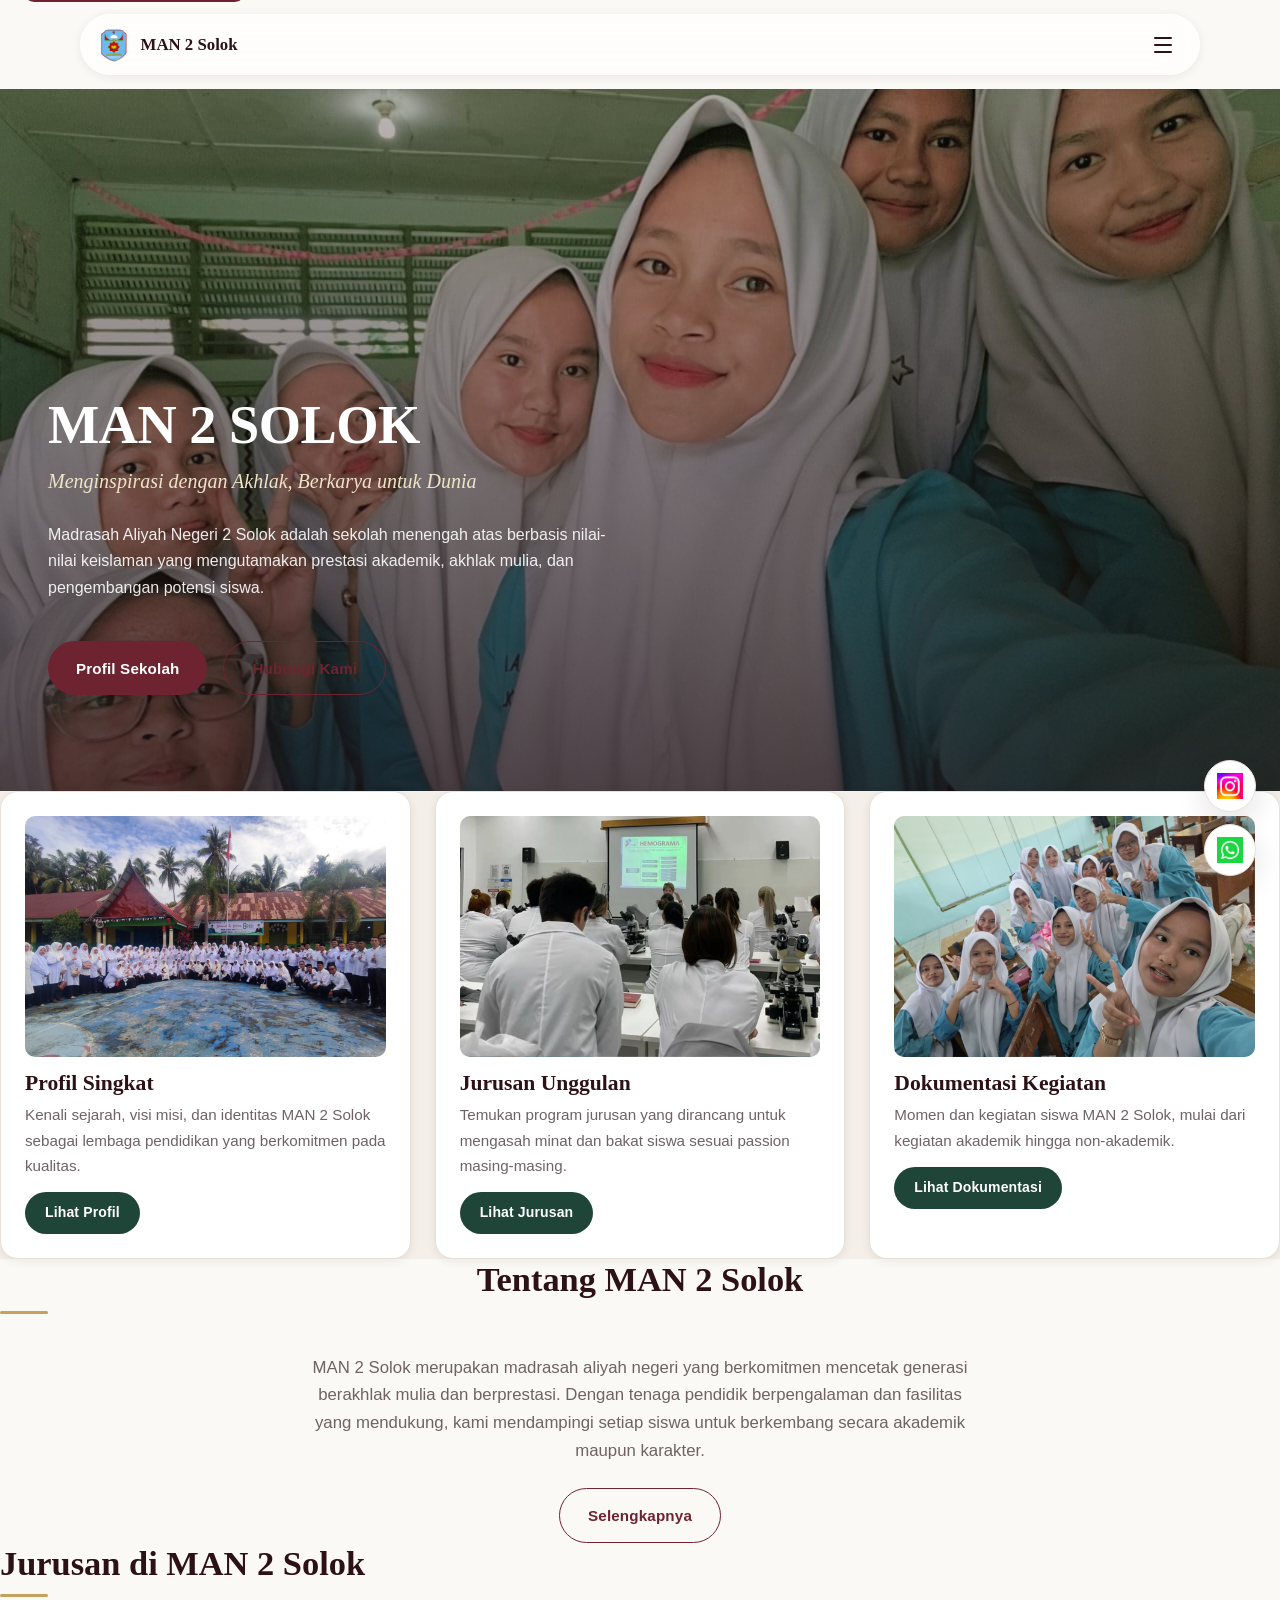
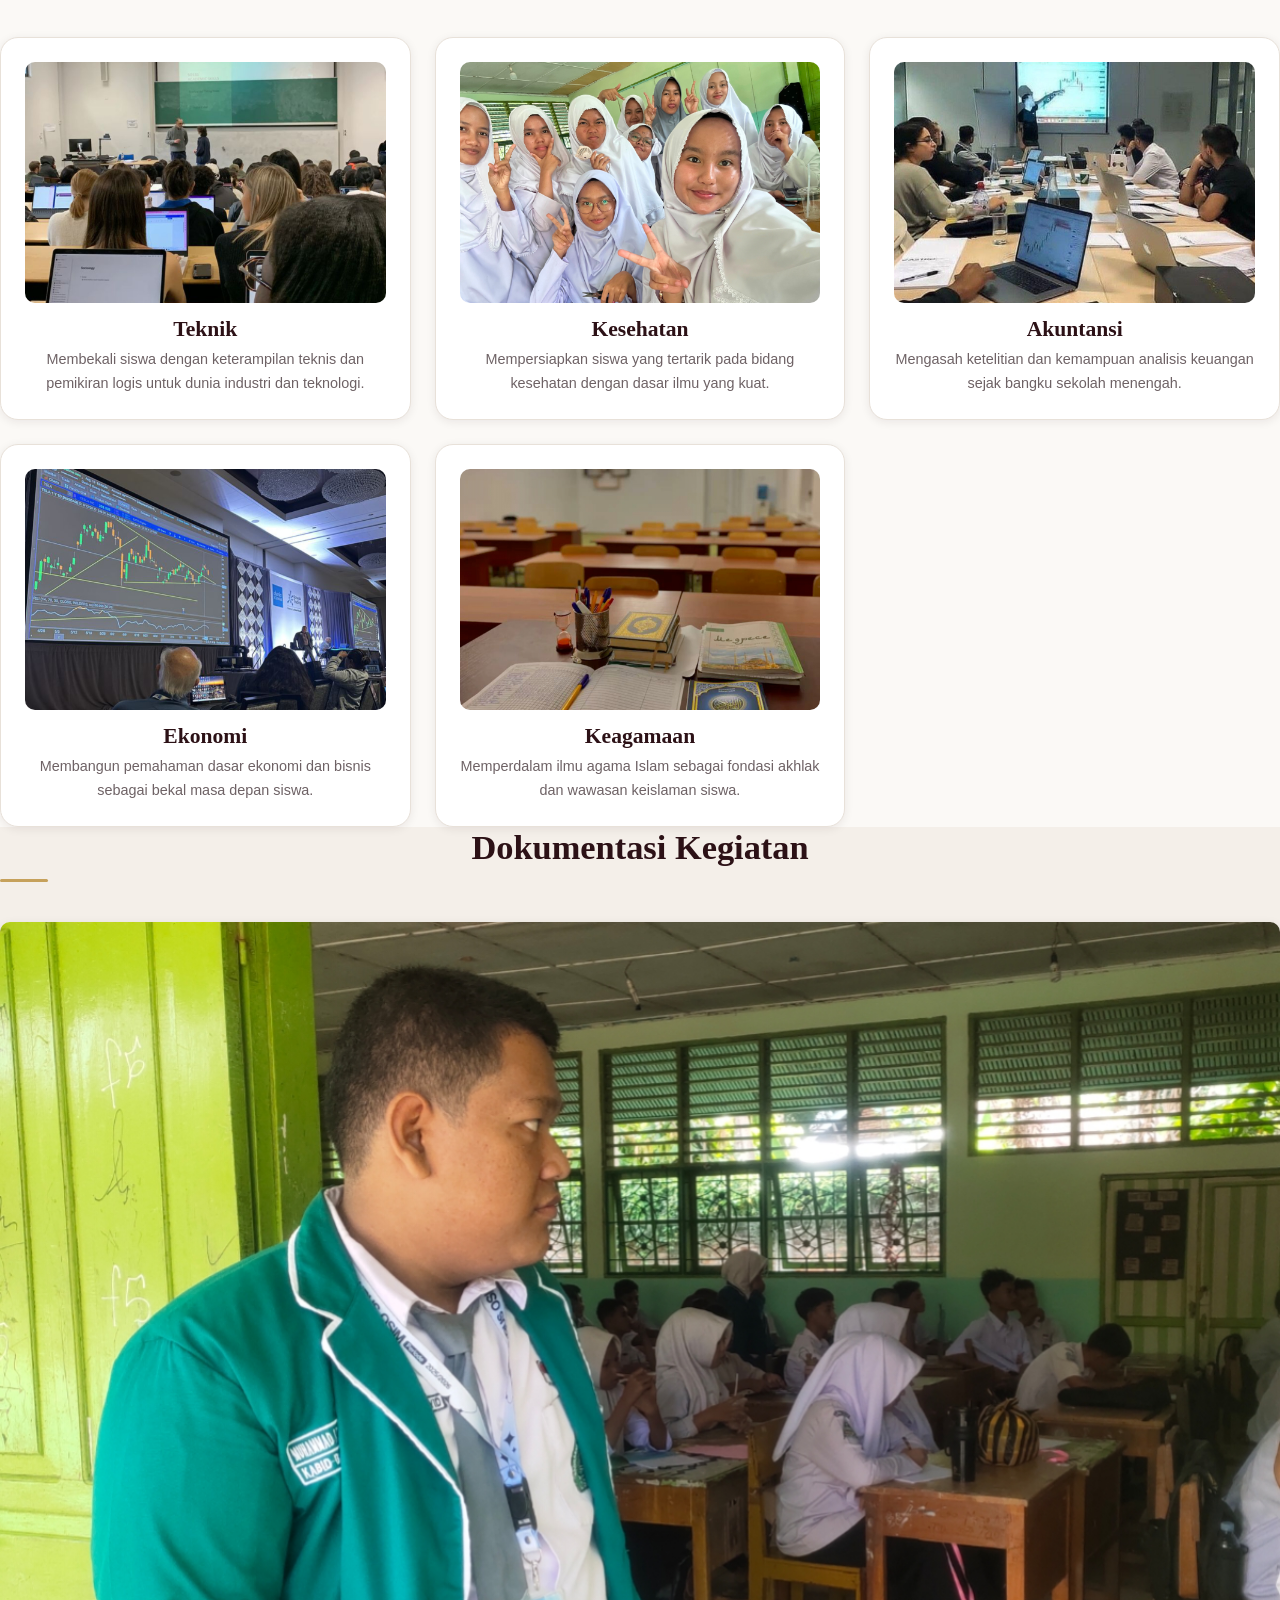
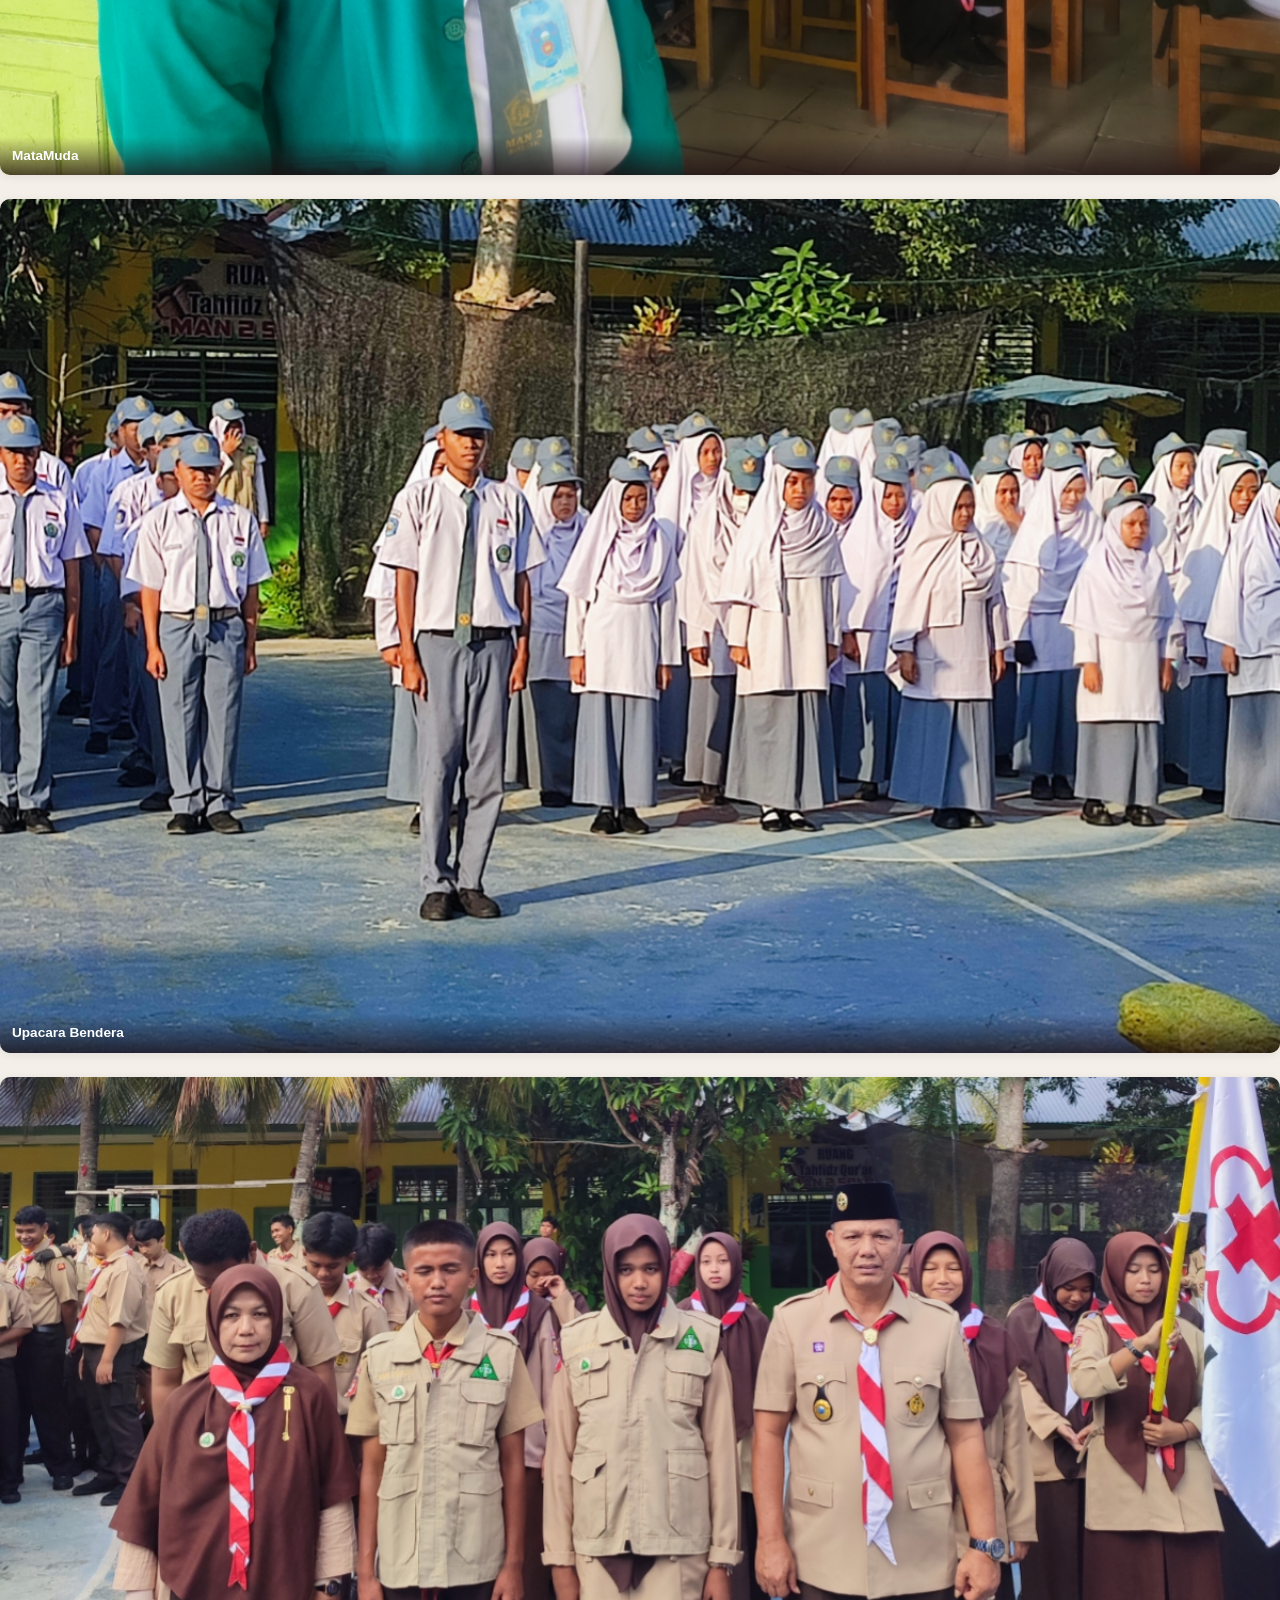
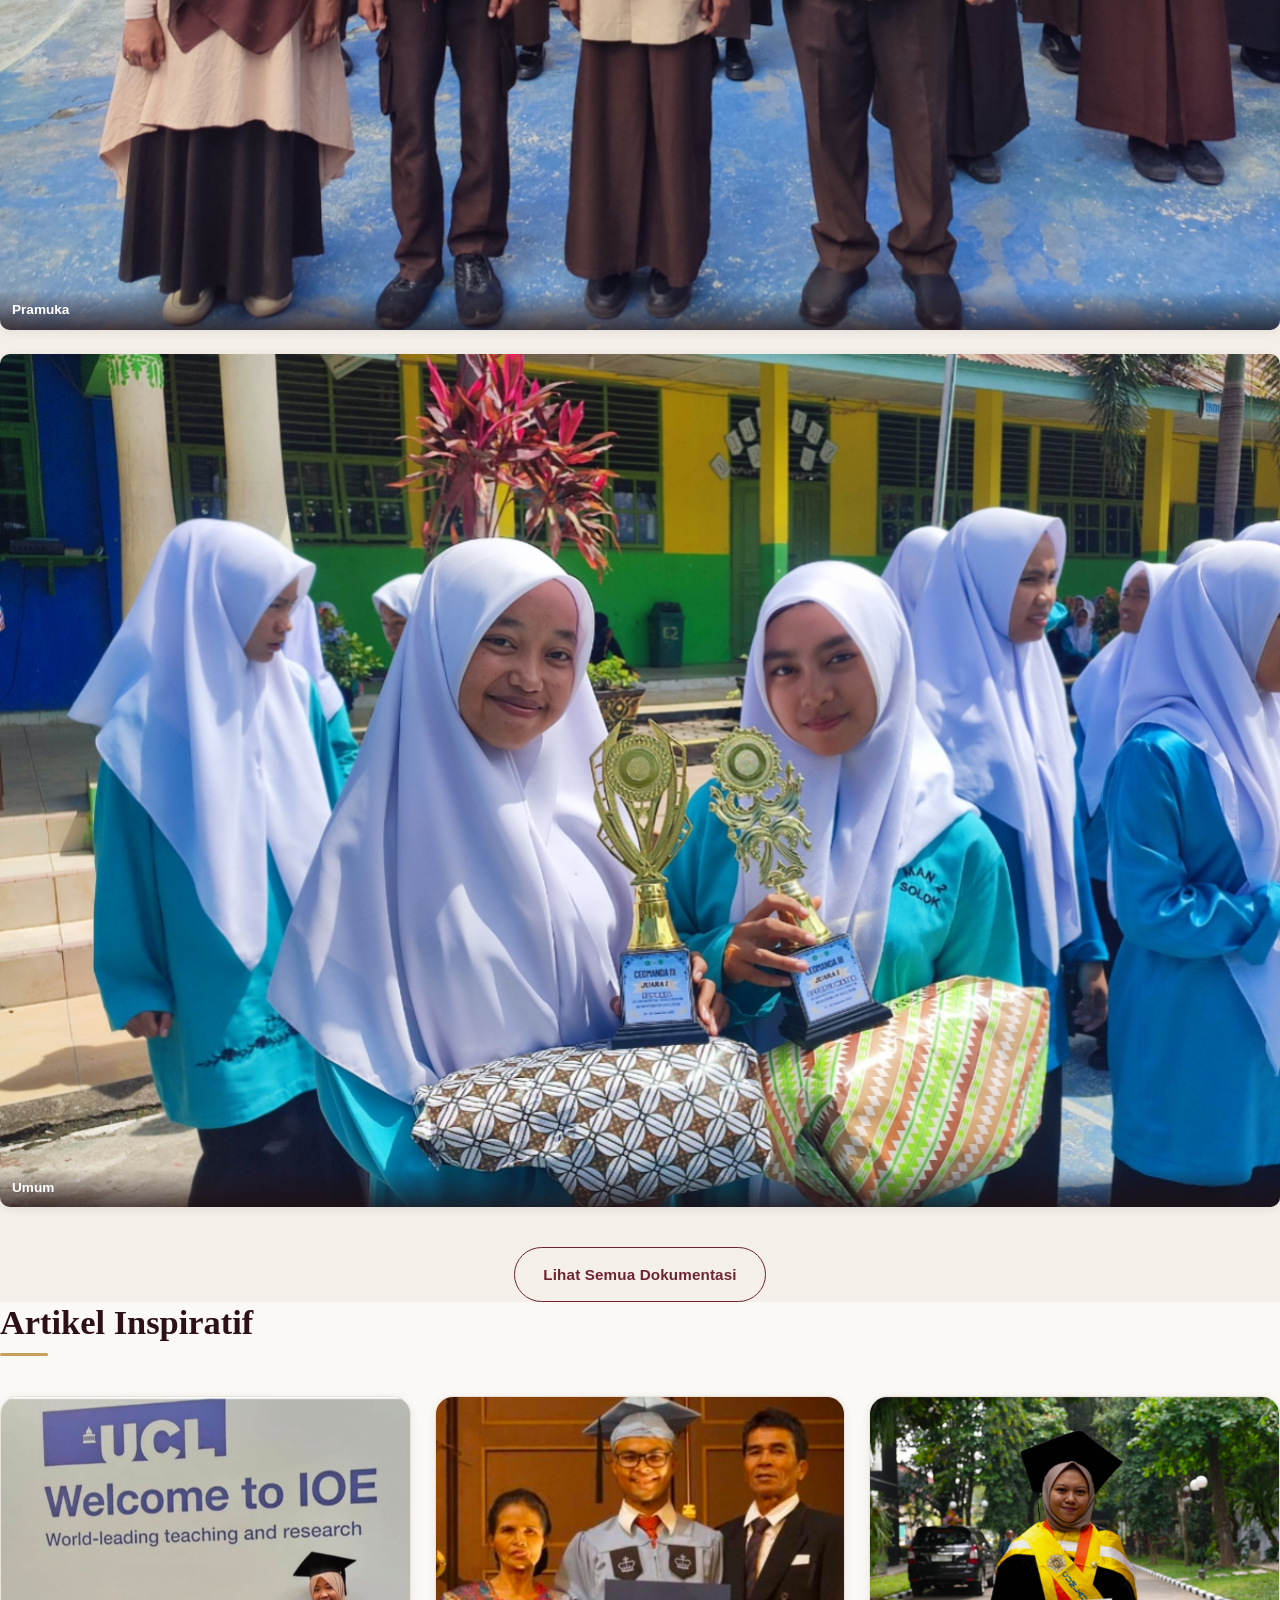
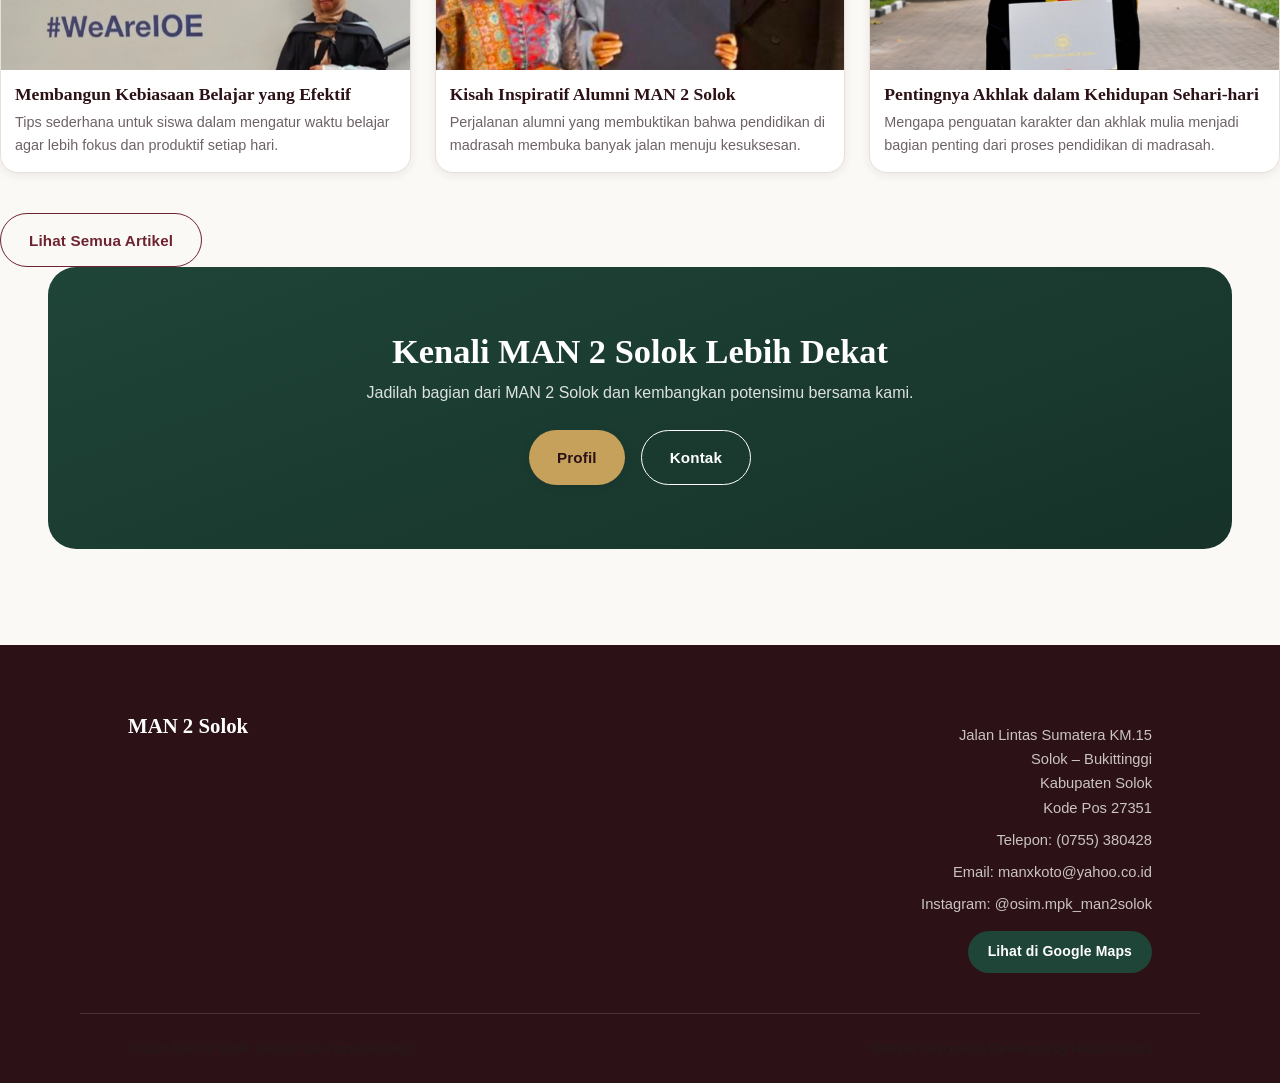
==== commit 792611e1: "Add files via upload" ====
--- a/index.html
+++ b/index.html
@@ -16,7 +16,9 @@
   <div class="loading-screen" id="loading-screen" role="status" aria-live="polite">
     <div class="loading-content">
       <p class="loading-line loading-welcome">Welcome to MAN 2 SOLOK</p>
-      <p class="loading-line loading-caption">Animasi Loading yang Premium</p>
+      <div class="loading-progress loading-line" aria-hidden="true">
+        <span class="loading-progress-fill"></span>
+      </div>
       <p class="loading-line loading-credit">Project by Haikal Ashidiq</p>
     </div>
   </div>
@@ -220,11 +222,11 @@
       </div>
 
       <div class="footer-contact">
-        <p class="footer-address">[Alamat lengkap sekolah]</p>
-        <p class="footer-phone">Telepon: [Nomor telepon]</p>
-        <p class="footer-email">Email: [Alamat email]</p>
-        <p class="footer-instagram">Instagram: [Username Instagram]</p>
-        <a href="https://www.google.com/maps/search/?api=1&amp;query=MAN+2+Solok" class="btn btn-card footer-map-btn" target="_blank" rel="noopener noreferrer">Lihat di Google Maps</a>
+        <p class="footer-address">Jalan Lintas Sumatera KM.15<br>Solok – Bukittinggi<br>Kabupaten Solok<br>Kode Pos 27351</p>
+        <p class="footer-phone">Telepon: (0755) 380428</p>
+        <p class="footer-email">Email: manxkoto@yahoo.co.id</p>
+        <p class="footer-instagram">Instagram: @osim.mpk_man2solok</p>
+        <a href="https://maps.app.goo.gl/M13Mp1UhVVEgHStXA" class="btn btn-card footer-map-btn" target="_blank" rel="noopener noreferrer">Lihat di Google Maps</a>
       </div>
     </div>
 
@@ -236,12 +238,10 @@
 
   <!-- ===================== FLOATING ACTION BUTTONS ===================== -->
   <div class="floating-actions" id="floating-actions">
-    <!-- TODO: ganti href dengan link resmi Instagram -->
-    <a href="#" class="floating-btn floating-btn-instagram" aria-label="Instagram MAN 2 Solok" target="_blank" rel="noopener noreferrer">
+    <a href="https://www.instagram.com/osim.mpk_man2solok?utm_source=ig_web_button_share_sheet&amp;igsi=ZDNlZDc0MzIxNw==" class="floating-btn floating-btn-instagram" aria-label="Instagram MAN 2 Solok" target="_blank" rel="noopener noreferrer">
       <img src="assets/instagram.png" alt="" class="floating-icon">
     </a>
-    <!-- TODO: ganti href dengan link resmi WhatsApp -->
-    <a href="#" class="floating-btn floating-btn-whatsapp" aria-label="Hubungi kami via WhatsApp" target="_blank" rel="noopener noreferrer">
+    <a href="https://wa.link/j7s0xm" class="floating-btn floating-btn-whatsapp" aria-label="Hubungi kami via WhatsApp" target="_blank" rel="noopener noreferrer">
       <img src="assets/whatsapp.png" alt="" class="floating-icon">
     </a>
   </div>
--- a/style.css
+++ b/style.css
@@ -205,7 +205,26 @@
   animation: loading-line-in 700ms ease forwards;
 }
 .loading-welcome { font-size: clamp(1.4rem, 5vw, 1.9rem); font-weight: 600; animation-delay: 200ms; }
-.loading-caption { margin-top: var(--space-xs); font-size: 0.95rem; color: var(--color-gold-soft); font-family: var(--font-body); letter-spacing: 0.03em; animation-delay: 550ms; }
+.loading-progress {
+  margin: var(--space-md) auto 0;
+  width: 11rem;
+  max-width: 55vw;
+  height: 3px;
+  border-radius: var(--radius-pill);
+  background: rgba(255, 255, 255, 0.16);
+  overflow: hidden;
+  animation-delay: 550ms;
+}
+.loading-progress-fill {
+  display: block;
+  width: 0%;
+  height: 100%;
+  border-radius: var(--radius-pill);
+  background: linear-gradient(90deg, var(--color-gold) 0%, var(--color-gold-soft) 100%);
+  box-shadow: 0 0 8px rgba(198, 161, 91, 0.55);
+  animation: loading-progress-fill 4.7s cubic-bezier(0.4, 0, 0.2, 1) forwards;
+  animation-delay: 300ms;
+}
 .loading-credit { margin-top: var(--space-lg); font-size: 0.75rem; color: rgba(255,255,255,0.55); font-family: var(--font-body); text-transform: uppercase; letter-spacing: 0.12em; animation-delay: 900ms; }
 
 /* ---------- 9. HEADER ---------- */
@@ -604,6 +623,7 @@
 
 /* ===================== 23. ANIMATIONS ===================== */
 @keyframes loading-line-in { to { opacity: 1; transform: translateY(0); } }
+@keyframes loading-progress-fill { from { width: 0%; } to { width: 100%; } }
 @keyframes loading-screen-exit { to { opacity: 0; visibility: hidden; pointer-events: none; } }
 @keyframes float-gentle { 0%, 100% { transform: translateY(0); } 50% { transform: translateY(-7px); } }
 
